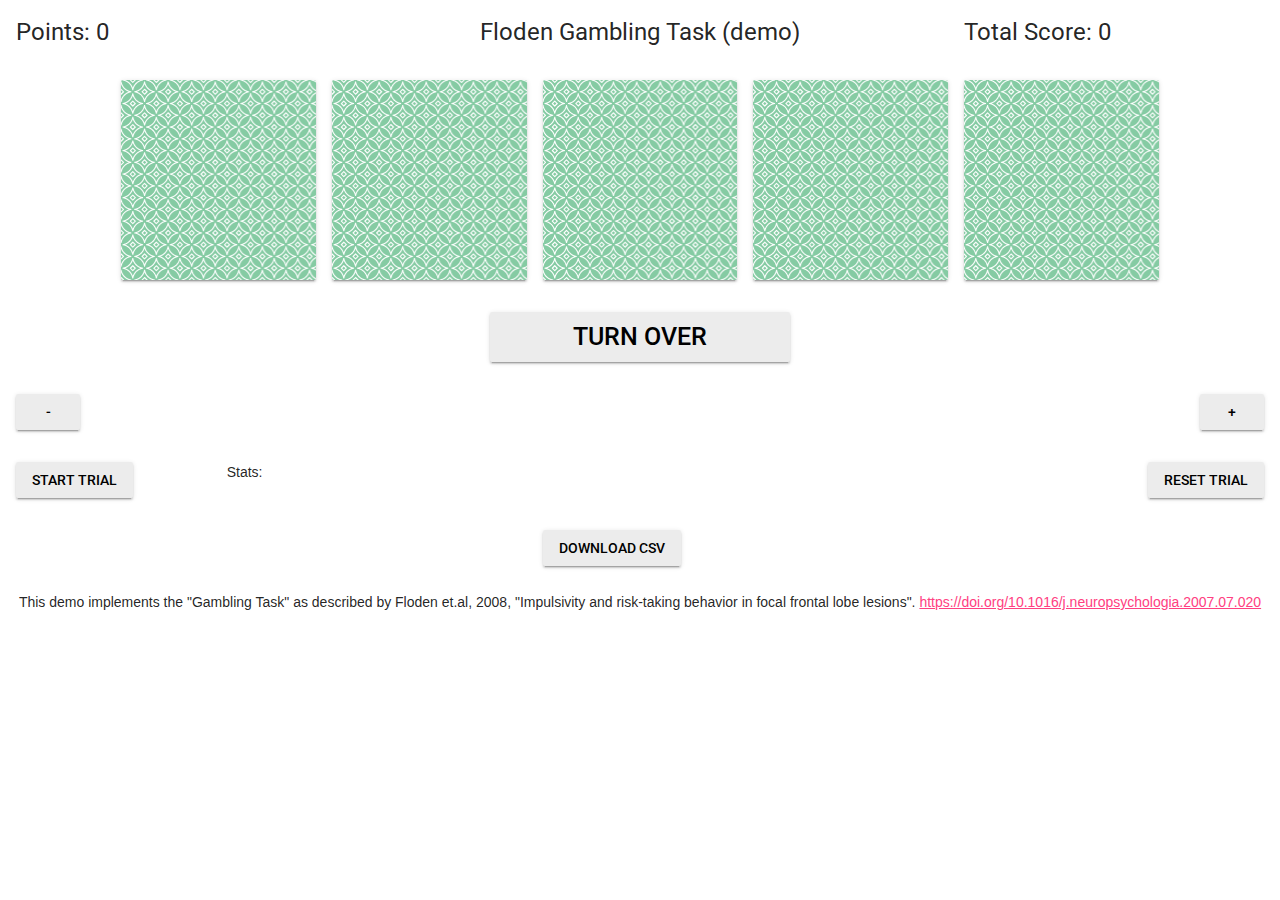
==== floden_gambling_task.html @ 44284b3e "Add basic html/js implementation of Floden et.al 2008 Gambling Task" ====
<html>
  <head>
    <title>Floden Gambling Task (demo)</title>
    <!-- Import Animation Library -->
    <link rel="stylesheet" href="lib/material.min.css">
    <script src="lib/material.min.js"></script>
    <script src="FlodenTask.js"></script>
    <link rel="stylesheet" href="https://fonts.googleapis.com/icon?family=Material+Icons">
    <link rel="stylesheet" href='http://fonts.googleapis.com/css?family=Roboto:400,400italic,500,500italic,700,700italic' type='text/css'>
    <script>
      /* Message */
      msg = `
      Copyright © 2023 Yao Yiheng. All Rights Reserved

      Prototype implementation of Floden Gambling Task (Floden et. al, 2008)
      in "Impulsivity and risk-taking behavior in focal frontal lobe lesions".
      
      [SPACE] => Begin Trial
      [R] => Reset Trial
      [A] => Switch next Trial Condition to ADD
      [S] => Switch next Trial Condition to SUBTRACT
      `;
      console.log(msg);

      // Global Variables
      let folden_task_metrics_history = {};
      let folden_task = FlodenTask(false);
      let folden_task_current_pts_element = null;
      let folden_task_total_score_element = null;
      let summary_stats_element = null;

      // Initialize metrics_history with metrics to be emitted.
      FLODEN_TASK_METRICS.forEach((metric_id) => folden_task_metrics_history[metric_id] = []);

      window.onload = () => {
        folden_task_current_pts_element = document.getElementById("floden-gui-pts");
        folden_task_total_score_element = document.getElementById("floden-gui-tot");
        summary_stats_element = document.getElementById("floden-gui-summary");
        folden_task.reset();
        document.body.onkeyup = function(e) {
          if(e.keyCode == 32) { // SPACE
            startTrial();
          }
          else if (e.keyCode == 82) { // R
            resetTrial();
          }
          else if (e.keyCode == 65) { // A
            toggleAddTrial();
          }
          else if (e.keyCode == 83) { // S
            toggleSubTrial();
          }
        };
        // Repeated polling events.
        setInterval(() => {
          // Poll task and update current score.
          if (folden_task.has_started === false) {
            num_cards_shown = 0;
          }
          else {
            num_cards_shown = folden_task.card_array.filter((card) => card.shown).length;
          }
          folden_task_current_pts_element.innerHTML = `Points: ${FLODEN_TASK_SCORE[num_cards_shown]}`;
        }, 200);
      };

      function startTrial() {
        folden_task.start();
      }

      function resetTrial() {
        folden_task.reset();
      }

      function toggleAddTrial() {
        folden_task.is_add_condition = true;
        folden_task.reset();
      }

      function toggleSubTrial() {
        folden_task.is_add_condition = false;
        folden_task.reset();
      }

      function submitTrial() {
        if (folden_task.has_started === false) {
          console.log("Error: current trial has not yet started.");
          return;
        }
        folden_task.end();
        folden_task.printMetrics();
        FLODEN_TASK_METRICS.forEach((metric_id) => 
            folden_task_metrics_history[metric_id]
                .push(folden_task.getMetricById(metric_id).value));
        cur_total_score = folden_task_metrics_history["score"].reduce((accum, val) => accum+val);
        folden_task_total_score_element.innerHTML = `Total Score: ${cur_total_score}`;
        summary_stats_element.innerHTML = `Stats:<br>${JSON.stringify(folden_task_metrics_history)}`;
      }

      function downloadResults() {
        // Format results into csv.
        csvContent = "data:text/csv;charset=utf-8," + FLODEN_TASK_METRICS.join(",") + "\n";
        for (let row=0;row<folden_task_metrics_history[FLODEN_TASK_METRICS[0]].length;row++) {
          csvContent += FLODEN_TASK_METRICS.map((metric_id) => folden_task_metrics_history[metric_id][row]).join(",") + "\n";
        }
        console.log("Attempting to download .csv file:");
        console.log(csvContent);
        // Prepare link and initiate download for file.
        encodedUri = encodeURI(csvContent);
        link = document.createElement("a");
        link.setAttribute("href", encodedUri);
        link.setAttribute("download", "folden_gambling_task_results.csv");
        document.body.appendChild(link);
        link.click();
      }
    </script>
    <style>
      .demo-card.mdl-card {
        width: 100%;
        height: 100%;
      }
      .center-items {
        justify-content: center;
      }
      #floden-gui-submit-btn {
        font-size: 25;
        width: 100%;
        height: 50;
      }
    </style>
  </head>
  <body>
    <div style="height:100%;width:100%">
      <div class="mdl-grid" style="max-height: 20%;">
        <div class="mdl-cell mdl-cell--3-col mdl-typography--headline" id="floden-gui-pts">Points: 0</div>
        <div class="mdl-cell mdl-cell--6-col mdl-typography--text-center mdl-typography--headline">
          Floden Gambling Task (demo)
        </div>
        <div class="mdl-cell mdl-cell--3-col mdl-typography--headline" id="floden-gui-tot">Total Score: 0</div>
      </div>
      <div class="mdl-grid center-items" style="max-height: 60%;">
        <div class="mdl-cell mdl-cell--2-col">
          <div class="demo-card mdl-card mdl-shadow--2dp" id="floden-card-0"></div>
        </div>
        <div class="mdl-cell mdl-cell--2-col">
          <div class="demo-card mdl-card mdl-shadow--2dp" id="floden-card-1"></div>
        </div>
        <div class="mdl-cell mdl-cell--2-col">
          <div class="demo-card mdl-card mdl-shadow--2dp" id="floden-card-2"></div>
        </div>
        <div class="mdl-cell mdl-cell--2-col">
          <div class="demo-card mdl-card mdl-shadow--2dp" id="floden-card-3"></div>
        </div>
        <div class="mdl-cell mdl-cell--2-col">
          <div class="demo-card mdl-card mdl-shadow--2dp" id="floden-card-4"></div>
        </div>
      </div>
      <div class="mdl-grid center-items" style="max-height: 20%;">
        <div class="mdl-cell mdl-cell--3-col mdl-typography--text-center">
          <button class="mdl-button mdl-js-button mdl-button--raised" id="floden-gui-submit-btn" onClick="submitTrial()">Turn Over</button>
        </div>
      </div>
      <div class="mdl-grid">
        <div class="mdl-cell mdl-cell--1-col">
          <button class="mdl-button mdl-js-button mdl-button--raised" onClick="toggleSubTrial()">-</button>
        </div>
        <div class="mdl-cell mdl-cell--1-col mdl-cell--10-offset mdl-typography--text-right">
          <button class="mdl-button mdl-js-button mdl-button--raised" onClick="toggleAddTrial()">+</button>
        </div>
      </div>
      <div class="mdl-grid center-items">
        <div class="mdl-cell mdl-cell--2-col">
          <button class="mdl-button mdl-js-button mdl-button--raised" id="floden-gui-start-btn" onClick="startTrial()">Start Trial</button>
        </div>
        <div class="mdl-cell mdl-cell--8-col" id="floden-gui-summary">
          Stats:
        </div>
        <div class="mdl-cell mdl-cell--2-col mdl-typography--text-right">
          <button class="mdl-button mdl-js-button mdl-button--raised" id="floden-gui-reset-btn" onClick="resetTrial()">Reset Trial</button>
        </div>
      </div>
      <div class="mdl-grid center-items">
        <div class="mdl-cell mdl-cell--2-col">
          <button class="mdl-button mdl-js-button mdl-button--raised" id="floden-gui-download-btn" onClick="downloadResults()">Download CSV</button>
        </div>
      </div>
      <div class="mdl-grid center-items">
        <p>This demo implements the "Gambling Task" as described by Floden et.al, 2008, "Impulsivity and risk-taking behavior in focal frontal lobe lesions". <a href="https://doi.org/10.1016/j.neuropsychologia.2007.07.020" target="_blank">https://doi.org/10.1016/j.neuropsychologia.2007.07.020</a></p>
      </div>
    </div>
  </body>
</html>
---- lib/material.min.css ----
/**
 * material-design-lite - Material Design Components in CSS, JS and HTML
 * @version v1.3.0
 * @license Apache-2.0
 * @copyright 2015 Google, Inc.
 * @link https://github.com/google/material-design-lite
 */
@charset "UTF-8";html{color:rgba(0,0,0,.87)}::-moz-selection{background:#b3d4fc;text-shadow:none}::selection{background:#b3d4fc;text-shadow:none}hr{display:block;height:1px;border:0;border-top:1px solid #ccc;margin:1em 0;padding:0}audio,canvas,iframe,img,svg,video{vertical-align:middle}fieldset{border:0;margin:0;padding:0}textarea{resize:vertical}.browserupgrade{margin:.2em 0;background:#ccc;color:#000;padding:.2em 0}.hidden{display:none!important}.visuallyhidden{border:0;clip:rect(0 0 0 0);height:1px;margin:-1px;overflow:hidden;padding:0;position:absolute;width:1px}.visuallyhidden.focusable:active,.visuallyhidden.focusable:focus{clip:auto;height:auto;margin:0;overflow:visible;position:static;width:auto}.invisible{visibility:hidden}.clearfix:before,.clearfix:after{content:" ";display:table}.clearfix:after{clear:both}@media print{*,*:before,*:after,*:first-letter{background:transparent!important;color:#000!important;box-shadow:none!important}a,a:visited{text-decoration:underline}a[href]:after{content:" (" attr(href)")"}abbr[title]:after{content:" (" attr(title)")"}a[href^="#"]:after,a[href^="javascript:"]:after{content:""}pre,blockquote{border:1px solid #999;page-break-inside:avoid}thead{display:table-header-group}tr,img{page-break-inside:avoid}img{max-width:100%!important}p,h2,h3{orphans:3;widows:3}h2,h3{page-break-after:avoid}}a,.mdl-accordion,.mdl-button,.mdl-card,.mdl-checkbox,.mdl-dropdown-menu,.mdl-icon-toggle,.mdl-item,.mdl-radio,.mdl-slider,.mdl-switch,.mdl-tabs__tab{-webkit-tap-highlight-color:transparent;-webkit-tap-highlight-color:rgba(255,255,255,0)}html{width:100%;height:100%;-ms-touch-action:manipulation;touch-action:manipulation}body{width:100%;min-height:100%;margin:0}main{display:block}*[hidden]{display:none!important}html,body{font-family:"Helvetica","Arial",sans-serif;font-size:14px;font-weight:400;line-height:20px}h1,h2,h3,h4,h5,h6,p{padding:0}h1 small,h2 small,h3 small,h4 small,h5 small,h6 small{font-family:"Roboto","Helvetica","Arial",sans-serif;font-weight:400;line-height:1.35;letter-spacing:-.02em;opacity:.54;font-size:.6em}h1{font-size:56px;line-height:1.35;letter-spacing:-.02em;margin:24px 0}h1,h2{font-family:"Roboto","Helvetica","Arial",sans-serif;font-weight:400}h2{font-size:45px;line-height:48px}h2,h3{margin:24px 0}h3{font-size:34px;line-height:40px}h3,h4{font-family:"Roboto","Helvetica","Arial",sans-serif;font-weight:400}h4{font-size:24px;line-height:32px;-moz-osx-font-smoothing:grayscale;margin:24px 0 16px}h5{font-size:20px;font-weight:500;line-height:1;letter-spacing:.02em}h5,h6{font-family:"Roboto","Helvetica","Arial",sans-serif;margin:24px 0 16px}h6{font-size:16px;letter-spacing:.04em}h6,p{font-weight:400;line-height:24px}p{font-size:14px;letter-spacing:0;margin:0 0 16px}a{color:#ff4081;font-weight:500}blockquote{font-family:"Roboto","Helvetica","Arial",sans-serif;position:relative;font-size:24px;font-weight:300;font-style:italic;line-height:1.35;letter-spacing:.08em}blockquote:before{position:absolute;left:-.5em;content:'“'}blockquote:after{content:'”';margin-left:-.05em}mark{background-color:#f4ff81}dt{font-weight:700}address{font-size:12px;line-height:1;font-style:normal}address,ul,ol{font-weight:400;letter-spacing:0}ul,ol{font-size:14px;line-height:24px}.mdl-typography--display-4,.mdl-typography--display-4-color-contrast{font-family:"Roboto","Helvetica","Arial",sans-serif;font-size:112px;font-weight:300;line-height:1;letter-spacing:-.04em}.mdl-typography--display-4-color-contrast{opacity:.54}.mdl-typography--display-3,.mdl-typography--display-3-color-contrast{font-family:"Roboto","Helvetica","Arial",sans-serif;font-size:56px;font-weight:400;line-height:1.35;letter-spacing:-.02em}.mdl-typography--display-3-color-contrast{opacity:.54}.mdl-typography--display-2,.mdl-typography--display-2-color-contrast{font-family:"Roboto","Helvetica","Arial",sans-serif;font-size:45px;font-weight:400;line-height:48px}.mdl-typography--display-2-color-contrast{opacity:.54}.mdl-typography--display-1,.mdl-typography--display-1-color-contrast{font-family:"Roboto","Helvetica","Arial",sans-serif;font-size:34px;font-weight:400;line-height:40px}.mdl-typography--display-1-color-contrast{opacity:.54}.mdl-typography--headline,.mdl-typography--headline-color-contrast{font-family:"Roboto","Helvetica","Arial",sans-serif;font-size:24px;font-weight:400;line-height:32px;-moz-osx-font-smoothing:grayscale}.mdl-typography--headline-color-contrast{opacity:.87}.mdl-typography--title,.mdl-typography--title-color-contrast{font-family:"Roboto","Helvetica","Arial",sans-serif;font-size:20px;font-weight:500;line-height:1;letter-spacing:.02em}.mdl-typography--title-color-contrast{opacity:.87}.mdl-typography--subhead,.mdl-typography--subhead-color-contrast{font-family:"Roboto","Helvetica","Arial",sans-serif;font-size:16px;font-weight:400;line-height:24px;letter-spacing:.04em}.mdl-typography--subhead-color-contrast{opacity:.87}.mdl-typography--body-2,.mdl-typography--body-2-color-contrast{font-size:14px;font-weight:700;line-height:24px;letter-spacing:0}.mdl-typography--body-2-color-contrast{opacity:.87}.mdl-typography--body-1,.mdl-typography--body-1-color-contrast{font-size:14px;font-weight:400;line-height:24px;letter-spacing:0}.mdl-typography--body-1-color-contrast{opacity:.87}.mdl-typography--body-2-force-preferred-font,.mdl-typography--body-2-force-preferred-font-color-contrast{font-family:"Roboto","Helvetica","Arial",sans-serif;font-size:14px;font-weight:500;line-height:24px;letter-spacing:0}.mdl-typography--body-2-force-preferred-font-color-contrast{opacity:.87}.mdl-typography--body-1-force-preferred-font,.mdl-typography--body-1-force-preferred-font-color-contrast{font-family:"Roboto","Helvetica","Arial",sans-serif;font-size:14px;font-weight:400;line-height:24px;letter-spacing:0}.mdl-typography--body-1-force-preferred-font-color-contrast{opacity:.87}.mdl-typography--caption,.mdl-typography--caption-force-preferred-font{font-size:12px;font-weight:400;line-height:1;letter-spacing:0}.mdl-typography--caption-force-preferred-font{font-family:"Roboto","Helvetica","Arial",sans-serif}.mdl-typography--caption-color-contrast,.mdl-typography--caption-force-preferred-font-color-contrast{font-size:12px;font-weight:400;line-height:1;letter-spacing:0;opacity:.54}.mdl-typography--caption-force-preferred-font-color-contrast,.mdl-typography--menu{font-family:"Roboto","Helvetica","Arial",sans-serif}.mdl-typography--menu{font-size:14px;font-weight:500;line-height:1;letter-spacing:0}.mdl-typography--menu-color-contrast{opacity:.87}.mdl-typography--menu-color-contrast,.mdl-typography--button,.mdl-typography--button-color-contrast{font-family:"Roboto","Helvetica","Arial",sans-serif;font-size:14px;font-weight:500;line-height:1;letter-spacing:0}.mdl-typography--button,.mdl-typography--button-color-contrast{text-transform:uppercase}.mdl-typography--button-color-contrast{opacity:.87}.mdl-typography--text-left{text-align:left}.mdl-typography--text-right{text-align:right}.mdl-typography--text-center{text-align:center}.mdl-typography--text-justify{text-align:justify}.mdl-typography--text-nowrap{white-space:nowrap}.mdl-typography--text-lowercase{text-transform:lowercase}.mdl-typography--text-uppercase{text-transform:uppercase}.mdl-typography--text-capitalize{text-transform:capitalize}.mdl-typography--font-thin{font-weight:200!important}.mdl-typography--font-light{font-weight:300!important}.mdl-typography--font-regular{font-weight:400!important}.mdl-typography--font-medium{font-weight:500!important}.mdl-typography--font-bold{font-weight:700!important}.mdl-typography--font-black{font-weight:900!important}.material-icons{font-family:'Material Icons';font-weight:400;font-style:normal;font-size:24px;line-height:1;letter-spacing:normal;text-transform:none;display:inline-block;word-wrap:normal;-moz-font-feature-settings:'liga';font-feature-settings:'liga';-webkit-font-feature-settings:'liga';-webkit-font-smoothing:antialiased}.mdl-color-text--red{color:#f44336 !important}.mdl-color--red{background-color:#f44336 !important}.mdl-color-text--red-50{color:#ffebee !important}.mdl-color--red-50{background-color:#ffebee !important}.mdl-color-text--red-100{color:#ffcdd2 !important}.mdl-color--red-100{background-color:#ffcdd2 !important}.mdl-color-text--red-200{color:#ef9a9a !important}.mdl-color--red-200{background-color:#ef9a9a !important}.mdl-color-text--red-300{color:#e57373 !important}.mdl-color--red-300{background-color:#e57373 !important}.mdl-color-text--red-400{color:#ef5350 !important}.mdl-color--red-400{background-color:#ef5350 !important}.mdl-color-text--red-500{color:#f44336 !important}.mdl-color--red-500{background-color:#f44336 !important}.mdl-color-text--red-600{color:#e53935 !important}.mdl-color--red-600{background-color:#e53935 !important}.mdl-color-text--red-700{color:#d32f2f !important}.mdl-color--red-700{background-color:#d32f2f !important}.mdl-color-text--red-800{color:#c62828 !important}.mdl-color--red-800{background-color:#c62828 !important}.mdl-color-text--red-900{color:#b71c1c !important}.mdl-color--red-900{background-color:#b71c1c !important}.mdl-color-text--red-A100{color:#ff8a80 !important}.mdl-color--red-A100{background-color:#ff8a80 !important}.mdl-color-text--red-A200{color:#ff5252 !important}.mdl-color--red-A200{background-color:#ff5252 !important}.mdl-color-text--red-A400{color:#ff1744 !important}.mdl-color--red-A400{background-color:#ff1744 !important}.mdl-color-text--red-A700{color:#d50000 !important}.mdl-color--red-A700{background-color:#d50000 !important}.mdl-color-text--pink{color:#e91e63 !important}.mdl-color--pink{background-color:#e91e63 !important}.mdl-color-text--pink-50{color:#fce4ec !important}.mdl-color--pink-50{background-color:#fce4ec !important}.mdl-color-text--pink-100{color:#f8bbd0 !important}.mdl-color--pink-100{background-color:#f8bbd0 !important}.mdl-color-text--pink-200{color:#f48fb1 !important}.mdl-color--pink-200{background-color:#f48fb1 !important}.mdl-color-text--pink-300{color:#f06292 !important}.mdl-color--pink-300{background-color:#f06292 !important}.mdl-color-text--pink-400{color:#ec407a !important}.mdl-color--pink-400{background-color:#ec407a !important}.mdl-color-text--pink-500{color:#e91e63 !important}.mdl-color--pink-500{background-color:#e91e63 !important}.mdl-color-text--pink-600{color:#d81b60 !important}.mdl-color--pink-600{background-color:#d81b60 !important}.mdl-color-text--pink-700{color:#c2185b !important}.mdl-color--pink-700{background-color:#c2185b !important}.mdl-color-text--pink-800{color:#ad1457 !important}.mdl-color--pink-800{background-color:#ad1457 !important}.mdl-color-text--pink-900{color:#880e4f !important}.mdl-color--pink-900{background-color:#880e4f !important}.mdl-color-text--pink-A100{color:#ff80ab !important}.mdl-color--pink-A100{background-color:#ff80ab !important}.mdl-color-text--pink-A200{color:#ff4081 !important}.mdl-color--pink-A200{background-color:#ff4081 !important}.mdl-color-text--pink-A400{color:#f50057 !important}.mdl-color--pink-A400{background-color:#f50057 !important}.mdl-color-text--pink-A700{color:#c51162 !important}.mdl-color--pink-A700{background-color:#c51162 !important}.mdl-color-text--purple{color:#9c27b0 !important}.mdl-color--purple{background-color:#9c27b0 !important}.mdl-color-text--purple-50{color:#f3e5f5 !important}.mdl-color--purple-50{background-color:#f3e5f5 !important}.mdl-color-text--purple-100{color:#e1bee7 !important}.mdl-color--purple-100{background-color:#e1bee7 !important}.mdl-color-text--purple-200{color:#ce93d8 !important}.mdl-color--purple-200{background-color:#ce93d8 !important}.mdl-color-text--purple-300{color:#ba68c8 !important}.mdl-color--purple-300{background-color:#ba68c8 !important}.mdl-color-text--purple-400{color:#ab47bc !important}.mdl-color--purple-400{background-color:#ab47bc !important}.mdl-color-text--purple-500{color:#9c27b0 !important}.mdl-color--purple-500{background-color:#9c27b0 !important}.mdl-color-text--purple-600{color:#8e24aa !important}.mdl-color--purple-600{background-color:#8e24aa !important}.mdl-color-text--purple-700{color:#7b1fa2 !important}.mdl-color--purple-700{background-color:#7b1fa2 !important}.mdl-color-text--purple-800{color:#6a1b9a !important}.mdl-color--purple-800{background-color:#6a1b9a !important}.mdl-color-text--purple-900{color:#4a148c !important}.mdl-color--purple-900{background-color:#4a148c !important}.mdl-color-text--purple-A100{color:#ea80fc !important}.mdl-color--purple-A100{background-color:#ea80fc !important}.mdl-color-text--purple-A200{color:#e040fb !important}.mdl-color--purple-A200{background-color:#e040fb !important}.mdl-color-text--purple-A400{color:#d500f9 !important}.mdl-color--purple-A400{background-color:#d500f9 !important}.mdl-color-text--purple-A700{color:#a0f !important}.mdl-color--purple-A700{background-color:#a0f !important}.mdl-color-text--deep-purple{color:#673ab7 !important}.mdl-color--deep-purple{background-color:#673ab7 !important}.mdl-color-text--deep-purple-50{color:#ede7f6 !important}.mdl-color--deep-purple-50{background-color:#ede7f6 !important}.mdl-color-text--deep-purple-100{color:#d1c4e9 !important}.mdl-color--deep-purple-100{background-color:#d1c4e9 !important}.mdl-color-text--deep-purple-200{color:#b39ddb !important}.mdl-color--deep-purple-200{background-color:#b39ddb !important}.mdl-color-text--deep-purple-300{color:#9575cd !important}.mdl-color--deep-purple-300{background-color:#9575cd !important}.mdl-color-text--deep-purple-400{color:#7e57c2 !important}.mdl-color--deep-purple-400{background-color:#7e57c2 !important}.mdl-color-text--deep-purple-500{color:#673ab7 !important}.mdl-color--deep-purple-500{background-color:#673ab7 !important}.mdl-color-text--deep-purple-600{color:#5e35b1 !important}.mdl-color--deep-purple-600{background-color:#5e35b1 !important}.mdl-color-text--deep-purple-700{color:#512da8 !important}.mdl-color--deep-purple-700{background-color:#512da8 !important}.mdl-color-text--deep-purple-800{color:#4527a0 !important}.mdl-color--deep-purple-800{background-color:#4527a0 !important}.mdl-color-text--deep-purple-900{color:#311b92 !important}.mdl-color--deep-purple-900{background-color:#311b92 !important}.mdl-color-text--deep-purple-A100{color:#b388ff !important}.mdl-color--deep-purple-A100{background-color:#b388ff !important}.mdl-color-text--deep-purple-A200{color:#7c4dff !important}.mdl-color--deep-purple-A200{background-color:#7c4dff !important}.mdl-color-text--deep-purple-A400{color:#651fff !important}.mdl-color--deep-purple-A400{background-color:#651fff !important}.mdl-color-text--deep-purple-A700{color:#6200ea !important}.mdl-color--deep-purple-A700{background-color:#6200ea !important}.mdl-color-text--indigo{color:#3f51b5 !important}.mdl-color--indigo{background-color:#3f51b5 !important}.mdl-color-text--indigo-50{color:#e8eaf6 !important}.mdl-color--indigo-50{background-color:#e8eaf6 !important}.mdl-color-text--indigo-100{color:#c5cae9 !important}.mdl-color--indigo-100{background-color:#c5cae9 !important}.mdl-color-text--indigo-200{color:#9fa8da !important}.mdl-color--indigo-200{background-color:#9fa8da !important}.mdl-color-text--indigo-300{color:#7986cb !important}.mdl-color--indigo-300{background-color:#7986cb !important}.mdl-color-text--indigo-400{color:#5c6bc0 !important}.mdl-color--indigo-400{background-color:#5c6bc0 !important}.mdl-color-text--indigo-500{color:#3f51b5 !important}.mdl-color--indigo-500{background-color:#3f51b5 !important}.mdl-color-text--indigo-600{color:#3949ab !important}.mdl-color--indigo-600{background-color:#3949ab !important}.mdl-color-text--indigo-700{color:#303f9f !important}.mdl-color--indigo-700{background-color:#303f9f !important}.mdl-color-text--indigo-800{color:#283593 !important}.mdl-color--indigo-800{background-color:#283593 !important}.mdl-color-text--indigo-900{color:#1a237e !important}.mdl-color--indigo-900{background-color:#1a237e !important}.mdl-color-text--indigo-A100{color:#8c9eff !important}.mdl-color--indigo-A100{background-color:#8c9eff !important}.mdl-color-text--indigo-A200{color:#536dfe !important}.mdl-color--indigo-A200{background-color:#536dfe !important}.mdl-color-text--indigo-A400{color:#3d5afe !important}.mdl-color--indigo-A400{background-color:#3d5afe !important}.mdl-color-text--indigo-A700{color:#304ffe !important}.mdl-color--indigo-A700{background-color:#304ffe !important}.mdl-color-text--blue{color:#2196f3 !important}.mdl-color--blue{background-color:#2196f3 !important}.mdl-color-text--blue-50{color:#e3f2fd !important}.mdl-color--blue-50{background-color:#e3f2fd !important}.mdl-color-text--blue-100{color:#bbdefb !important}.mdl-color--blue-100{background-color:#bbdefb !important}.mdl-color-text--blue-200{color:#90caf9 !important}.mdl-color--blue-200{background-color:#90caf9 !important}.mdl-color-text--blue-300{color:#64b5f6 !important}.mdl-color--blue-300{background-color:#64b5f6 !important}.mdl-color-text--blue-400{color:#42a5f5 !important}.mdl-color--blue-400{background-color:#42a5f5 !important}.mdl-color-text--blue-500{color:#2196f3 !important}.mdl-color--blue-500{background-color:#2196f3 !important}.mdl-color-text--blue-600{color:#1e88e5 !important}.mdl-color--blue-600{background-color:#1e88e5 !important}.mdl-color-text--blue-700{color:#1976d2 !important}.mdl-color--blue-700{background-color:#1976d2 !important}.mdl-color-text--blue-800{color:#1565c0 !important}.mdl-color--blue-800{background-color:#1565c0 !important}.mdl-color-text--blue-900{color:#0d47a1 !important}.mdl-color--blue-900{background-color:#0d47a1 !important}.mdl-color-text--blue-A100{color:#82b1ff !important}.mdl-color--blue-A100{background-color:#82b1ff !important}.mdl-color-text--blue-A200{color:#448aff !important}.mdl-color--blue-A200{background-color:#448aff !important}.mdl-color-text--blue-A400{color:#2979ff !important}.mdl-color--blue-A400{background-color:#2979ff !important}.mdl-color-text--blue-A700{color:#2962ff !important}.mdl-color--blue-A700{background-color:#2962ff !important}.mdl-color-text--light-blue{color:#03a9f4 !important}.mdl-color--light-blue{background-color:#03a9f4 !important}.mdl-color-text--light-blue-50{color:#e1f5fe !important}.mdl-color--light-blue-50{background-color:#e1f5fe !important}.mdl-color-text--light-blue-100{color:#b3e5fc !important}.mdl-color--light-blue-100{background-color:#b3e5fc !important}.mdl-color-text--light-blue-200{color:#81d4fa !important}.mdl-color--light-blue-200{background-color:#81d4fa !important}.mdl-color-text--light-blue-300{color:#4fc3f7 !important}.mdl-color--light-blue-300{background-color:#4fc3f7 !important}.mdl-color-text--light-blue-400{color:#29b6f6 !important}.mdl-color--light-blue-400{background-color:#29b6f6 !important}.mdl-color-text--light-blue-500{color:#03a9f4 !important}.mdl-color--light-blue-500{background-color:#03a9f4 !important}.mdl-color-text--light-blue-600{color:#039be5 !important}.mdl-color--light-blue-600{background-color:#039be5 !important}.mdl-color-text--light-blue-700{color:#0288d1 !important}.mdl-color--light-blue-700{background-color:#0288d1 !important}.mdl-color-text--light-blue-800{color:#0277bd !important}.mdl-color--light-blue-800{background-color:#0277bd !important}.mdl-color-text--light-blue-900{color:#01579b !important}.mdl-color--light-blue-900{background-color:#01579b !important}.mdl-color-text--light-blue-A100{color:#80d8ff !important}.mdl-color--light-blue-A100{background-color:#80d8ff !important}.mdl-color-text--light-blue-A200{color:#40c4ff !important}.mdl-color--light-blue-A200{background-color:#40c4ff !important}.mdl-color-text--light-blue-A400{color:#00b0ff !important}.mdl-color--light-blue-A400{background-color:#00b0ff !important}.mdl-color-text--light-blue-A700{color:#0091ea !important}.mdl-color--light-blue-A700{background-color:#0091ea !important}.mdl-color-text--cyan{color:#00bcd4 !important}.mdl-color--cyan{background-color:#00bcd4 !important}.mdl-color-text--cyan-50{color:#e0f7fa !important}.mdl-color--cyan-50{background-color:#e0f7fa !important}.mdl-color-text--cyan-100{color:#b2ebf2 !important}.mdl-color--cyan-100{background-color:#b2ebf2 !important}.mdl-color-text--cyan-200{color:#80deea !important}.mdl-color--cyan-200{background-color:#80deea !important}.mdl-color-text--cyan-300{color:#4dd0e1 !important}.mdl-color--cyan-300{background-color:#4dd0e1 !important}.mdl-color-text--cyan-400{color:#26c6da !important}.mdl-color--cyan-400{background-color:#26c6da !important}.mdl-color-text--cyan-500{color:#00bcd4 !important}.mdl-color--cyan-500{background-color:#00bcd4 !important}.mdl-color-text--cyan-600{color:#00acc1 !important}.mdl-color--cyan-600{background-color:#00acc1 !important}.mdl-color-text--cyan-700{color:#0097a7 !important}.mdl-color--cyan-700{background-color:#0097a7 !important}.mdl-color-text--cyan-800{color:#00838f !important}.mdl-color--cyan-800{background-color:#00838f !important}.mdl-color-text--cyan-900{color:#006064 !important}.mdl-color--cyan-900{background-color:#006064 !important}.mdl-color-text--cyan-A100{color:#84ffff !important}.mdl-color--cyan-A100{background-color:#84ffff !important}.mdl-color-text--cyan-A200{color:#18ffff !important}.mdl-color--cyan-A200{background-color:#18ffff !important}.mdl-color-text--cyan-A400{color:#00e5ff !important}.mdl-color--cyan-A400{background-color:#00e5ff !important}.mdl-color-text--cyan-A700{color:#00b8d4 !important}.mdl-color--cyan-A700{background-color:#00b8d4 !important}.mdl-color-text--teal{color:#009688 !important}.mdl-color--teal{background-color:#009688 !important}.mdl-color-text--teal-50{color:#e0f2f1 !important}.mdl-color--teal-50{background-color:#e0f2f1 !important}.mdl-color-text--teal-100{color:#b2dfdb !important}.mdl-color--teal-100{background-color:#b2dfdb !important}.mdl-color-text--teal-200{color:#80cbc4 !important}.mdl-color--teal-200{background-color:#80cbc4 !important}.mdl-color-text--teal-300{color:#4db6ac !important}.mdl-color--teal-300{background-color:#4db6ac !important}.mdl-color-text--teal-400{color:#26a69a !important}.mdl-color--teal-400{background-color:#26a69a !important}.mdl-color-text--teal-500{color:#009688 !important}.mdl-color--teal-500{background-color:#009688 !important}.mdl-color-text--teal-600{color:#00897b !important}.mdl-color--teal-600{background-color:#00897b !important}.mdl-color-text--teal-700{color:#00796b !important}.mdl-color--teal-700{background-color:#00796b !important}.mdl-color-text--teal-800{color:#00695c !important}.mdl-color--teal-800{background-color:#00695c !important}.mdl-color-text--teal-900{color:#004d40 !important}.mdl-color--teal-900{background-color:#004d40 !important}.mdl-color-text--teal-A100{color:#a7ffeb !important}.mdl-color--teal-A100{background-color:#a7ffeb !important}.mdl-color-text--teal-A200{color:#64ffda !important}.mdl-color--teal-A200{background-color:#64ffda !important}.mdl-color-text--teal-A400{color:#1de9b6 !important}.mdl-color--teal-A400{background-color:#1de9b6 !important}.mdl-color-text--teal-A700{color:#00bfa5 !important}.mdl-color--teal-A700{background-color:#00bfa5 !important}.mdl-color-text--green{color:#4caf50 !important}.mdl-color--green{background-color:#4caf50 !important}.mdl-color-text--green-50{color:#e8f5e9 !important}.mdl-color--green-50{background-color:#e8f5e9 !important}.mdl-color-text--green-100{color:#c8e6c9 !important}.mdl-color--green-100{background-color:#c8e6c9 !important}.mdl-color-text--green-200{color:#a5d6a7 !important}.mdl-color--green-200{background-color:#a5d6a7 !important}.mdl-color-text--green-300{color:#81c784 !important}.mdl-color--green-300{background-color:#81c784 !important}.mdl-color-text--green-400{color:#66bb6a !important}.mdl-color--green-400{background-color:#66bb6a !important}.mdl-color-text--green-500{color:#4caf50 !important}.mdl-color--green-500{background-color:#4caf50 !important}.mdl-color-text--green-600{color:#43a047 !important}.mdl-color--green-600{background-color:#43a047 !important}.mdl-color-text--green-700{color:#388e3c !important}.mdl-color--green-700{background-color:#388e3c !important}.mdl-color-text--green-800{color:#2e7d32 !important}.mdl-color--green-800{background-color:#2e7d32 !important}.mdl-color-text--green-900{color:#1b5e20 !important}.mdl-color--green-900{background-color:#1b5e20 !important}.mdl-color-text--green-A100{color:#b9f6ca !important}.mdl-color--green-A100{background-color:#b9f6ca !important}.mdl-color-text--green-A200{color:#69f0ae !important}.mdl-color--green-A200{background-color:#69f0ae !important}.mdl-color-text--green-A400{color:#00e676 !important}.mdl-color--green-A400{background-color:#00e676 !important}.mdl-color-text--green-A700{color:#00c853 !important}.mdl-color--green-A700{background-color:#00c853 !important}.mdl-color-text--light-green{color:#8bc34a !important}.mdl-color--light-green{background-color:#8bc34a !important}.mdl-color-text--light-green-50{color:#f1f8e9 !important}.mdl-color--light-green-50{background-color:#f1f8e9 !important}.mdl-color-text--light-green-100{color:#dcedc8 !important}.mdl-color--light-green-100{background-color:#dcedc8 !important}.mdl-color-text--light-green-200{color:#c5e1a5 !important}.mdl-color--light-green-200{background-color:#c5e1a5 !important}.mdl-color-text--light-green-300{color:#aed581 !important}.mdl-color--light-green-300{background-color:#aed581 !important}.mdl-color-text--light-green-400{color:#9ccc65 !important}.mdl-color--light-green-400{background-color:#9ccc65 !important}.mdl-color-text--light-green-500{color:#8bc34a !important}.mdl-color--light-green-500{background-color:#8bc34a !important}.mdl-color-text--light-green-600{color:#7cb342 !important}.mdl-color--light-green-600{background-color:#7cb342 !important}.mdl-color-text--light-green-700{color:#689f38 !important}.mdl-color--light-green-700{background-color:#689f38 !important}.mdl-color-text--light-green-800{color:#558b2f !important}.mdl-color--light-green-800{background-color:#558b2f !important}.mdl-color-text--light-green-900{color:#33691e !important}.mdl-color--light-green-900{background-color:#33691e !important}.mdl-color-text--light-green-A100{color:#ccff90 !important}.mdl-color--light-green-A100{background-color:#ccff90 !important}.mdl-color-text--light-green-A200{color:#b2ff59 !important}.mdl-color--light-green-A200{background-color:#b2ff59 !important}.mdl-color-text--light-green-A400{color:#76ff03 !important}.mdl-color--light-green-A400{background-color:#76ff03 !important}.mdl-color-text--light-green-A700{color:#64dd17 !important}.mdl-color--light-green-A700{background-color:#64dd17 !important}.mdl-color-text--lime{color:#cddc39 !important}.mdl-color--lime{background-color:#cddc39 !important}.mdl-color-text--lime-50{color:#f9fbe7 !important}.mdl-color--lime-50{background-color:#f9fbe7 !important}.mdl-color-text--lime-100{color:#f0f4c3 !important}.mdl-color--lime-100{background-color:#f0f4c3 !important}.mdl-color-text--lime-200{color:#e6ee9c !important}.mdl-color--lime-200{background-color:#e6ee9c !important}.mdl-color-text--lime-300{color:#dce775 !important}.mdl-color--lime-300{background-color:#dce775 !important}.mdl-color-text--lime-400{color:#d4e157 !important}.mdl-color--lime-400{background-color:#d4e157 !important}.mdl-color-text--lime-500{color:#cddc39 !important}.mdl-color--lime-500{background-color:#cddc39 !important}.mdl-color-text--lime-600{color:#c0ca33 !important}.mdl-color--lime-600{background-color:#c0ca33 !important}.mdl-color-text--lime-700{color:#afb42b !important}.mdl-color--lime-700{background-color:#afb42b !important}.mdl-color-text--lime-800{color:#9e9d24 !important}.mdl-color--lime-800{background-color:#9e9d24 !important}.mdl-color-text--lime-900{color:#827717 !important}.mdl-color--lime-900{background-color:#827717 !important}.mdl-color-text--lime-A100{color:#f4ff81 !important}.mdl-color--lime-A100{background-color:#f4ff81 !important}.mdl-color-text--lime-A200{color:#eeff41 !important}.mdl-color--lime-A200{background-color:#eeff41 !important}.mdl-color-text--lime-A400{color:#c6ff00 !important}.mdl-color--lime-A400{background-color:#c6ff00 !important}.mdl-color-text--lime-A700{color:#aeea00 !important}.mdl-color--lime-A700{background-color:#aeea00 !important}.mdl-color-text--yellow{color:#ffeb3b !important}.mdl-color--yellow{background-color:#ffeb3b !important}.mdl-color-text--yellow-50{color:#fffde7 !important}.mdl-color--yellow-50{background-color:#fffde7 !important}.mdl-color-text--yellow-100{color:#fff9c4 !important}.mdl-color--yellow-100{background-color:#fff9c4 !important}.mdl-color-text--yellow-200{color:#fff59d !important}.mdl-color--yellow-200{background-color:#fff59d !important}.mdl-color-text--yellow-300{color:#fff176 !important}.mdl-color--yellow-300{background-color:#fff176 !important}.mdl-color-text--yellow-400{color:#ffee58 !important}.mdl-color--yellow-400{background-color:#ffee58 !important}.mdl-color-text--yellow-500{color:#ffeb3b !important}.mdl-color--yellow-500{background-color:#ffeb3b !important}.mdl-color-text--yellow-600{color:#fdd835 !important}.mdl-color--yellow-600{background-color:#fdd835 !important}.mdl-color-text--yellow-700{color:#fbc02d !important}.mdl-color--yellow-700{background-color:#fbc02d !important}.mdl-color-text--yellow-800{color:#f9a825 !important}.mdl-color--yellow-800{background-color:#f9a825 !important}.mdl-color-text--yellow-900{color:#f57f17 !important}.mdl-color--yellow-900{background-color:#f57f17 !important}.mdl-color-text--yellow-A100{color:#ffff8d !important}.mdl-color--yellow-A100{background-color:#ffff8d !important}.mdl-color-text--yellow-A200{color:#ff0 !important}.mdl-color--yellow-A200{background-color:#ff0 !important}.mdl-color-text--yellow-A400{color:#ffea00 !important}.mdl-color--yellow-A400{background-color:#ffea00 !important}.mdl-color-text--yellow-A700{color:#ffd600 !important}.mdl-color--yellow-A700{background-color:#ffd600 !important}.mdl-color-text--amber{color:#ffc107 !important}.mdl-color--amber{background-color:#ffc107 !important}.mdl-color-text--amber-50{color:#fff8e1 !important}.mdl-color--amber-50{background-color:#fff8e1 !important}.mdl-color-text--amber-100{color:#ffecb3 !important}.mdl-color--amber-100{background-color:#ffecb3 !important}.mdl-color-text--amber-200{color:#ffe082 !important}.mdl-color--amber-200{background-color:#ffe082 !important}.mdl-color-text--amber-300{color:#ffd54f !important}.mdl-color--amber-300{background-color:#ffd54f !important}.mdl-color-text--amber-400{color:#ffca28 !important}.mdl-color--amber-400{background-color:#ffca28 !important}.mdl-color-text--amber-500{color:#ffc107 !important}.mdl-color--amber-500{background-color:#ffc107 !important}.mdl-color-text--amber-600{color:#ffb300 !important}.mdl-color--amber-600{background-color:#ffb300 !important}.mdl-color-text--amber-700{color:#ffa000 !important}.mdl-color--amber-700{background-color:#ffa000 !important}.mdl-color-text--amber-800{color:#ff8f00 !important}.mdl-color--amber-800{background-color:#ff8f00 !important}.mdl-color-text--amber-900{color:#ff6f00 !important}.mdl-color--amber-900{background-color:#ff6f00 !important}.mdl-color-text--amber-A100{color:#ffe57f !important}.mdl-color--amber-A100{background-color:#ffe57f !important}.mdl-color-text--amber-A200{color:#ffd740 !important}.mdl-color--amber-A200{background-color:#ffd740 !important}.mdl-color-text--amber-A400{color:#ffc400 !important}.mdl-color--amber-A400{background-color:#ffc400 !important}.mdl-color-text--amber-A700{color:#ffab00 !important}.mdl-color--amber-A700{background-color:#ffab00 !important}.mdl-color-text--orange{color:#ff9800 !important}.mdl-color--orange{background-color:#ff9800 !important}.mdl-color-text--orange-50{color:#fff3e0 !important}.mdl-color--orange-50{background-color:#fff3e0 !important}.mdl-color-text--orange-100{color:#ffe0b2 !important}.mdl-color--orange-100{background-color:#ffe0b2 !important}.mdl-color-text--orange-200{color:#ffcc80 !important}.mdl-color--orange-200{background-color:#ffcc80 !important}.mdl-color-text--orange-300{color:#ffb74d !important}.mdl-color--orange-300{background-color:#ffb74d !important}.mdl-color-text--orange-400{color:#ffa726 !important}.mdl-color--orange-400{background-color:#ffa726 !important}.mdl-color-text--orange-500{color:#ff9800 !important}.mdl-color--orange-500{background-color:#ff9800 !important}.mdl-color-text--orange-600{color:#fb8c00 !important}.mdl-color--orange-600{background-color:#fb8c00 !important}.mdl-color-text--orange-700{color:#f57c00 !important}.mdl-color--orange-700{background-color:#f57c00 !important}.mdl-color-text--orange-800{color:#ef6c00 !important}.mdl-color--orange-800{background-color:#ef6c00 !important}.mdl-color-text--orange-900{color:#e65100 !important}.mdl-color--orange-900{background-color:#e65100 !important}.mdl-color-text--orange-A100{color:#ffd180 !important}.mdl-color--orange-A100{background-color:#ffd180 !important}.mdl-color-text--orange-A200{color:#ffab40 !important}.mdl-color--orange-A200{background-color:#ffab40 !important}.mdl-color-text--orange-A400{color:#ff9100 !important}.mdl-color--orange-A400{background-color:#ff9100 !important}.mdl-color-text--orange-A700{color:#ff6d00 !important}.mdl-color--orange-A700{background-color:#ff6d00 !important}.mdl-color-text--deep-orange{color:#ff5722 !important}.mdl-color--deep-orange{background-color:#ff5722 !important}.mdl-color-text--deep-orange-50{color:#fbe9e7 !important}.mdl-color--deep-orange-50{background-color:#fbe9e7 !important}.mdl-color-text--deep-orange-100{color:#ffccbc !important}.mdl-color--deep-orange-100{background-color:#ffccbc !important}.mdl-color-text--deep-orange-200{color:#ffab91 !important}.mdl-color--deep-orange-200{background-color:#ffab91 !important}.mdl-color-text--deep-orange-300{color:#ff8a65 !important}.mdl-color--deep-orange-300{background-color:#ff8a65 !important}.mdl-color-text--deep-orange-400{color:#ff7043 !important}.mdl-color--deep-orange-400{background-color:#ff7043 !important}.mdl-color-text--deep-orange-500{color:#ff5722 !important}.mdl-color--deep-orange-500{background-color:#ff5722 !important}.mdl-color-text--deep-orange-600{color:#f4511e !important}.mdl-color--deep-orange-600{background-color:#f4511e !important}.mdl-color-text--deep-orange-700{color:#e64a19 !important}.mdl-color--deep-orange-700{background-color:#e64a19 !important}.mdl-color-text--deep-orange-800{color:#d84315 !important}.mdl-color--deep-orange-800{background-color:#d84315 !important}.mdl-color-text--deep-orange-900{color:#bf360c !important}.mdl-color--deep-orange-900{background-color:#bf360c !important}.mdl-color-text--deep-orange-A100{color:#ff9e80 !important}.mdl-color--deep-orange-A100{background-color:#ff9e80 !important}.mdl-color-text--deep-orange-A200{color:#ff6e40 !important}.mdl-color--deep-orange-A200{background-color:#ff6e40 !important}.mdl-color-text--deep-orange-A400{color:#ff3d00 !important}.mdl-color--deep-orange-A400{background-color:#ff3d00 !important}.mdl-color-text--deep-orange-A700{color:#dd2c00 !important}.mdl-color--deep-orange-A700{background-color:#dd2c00 !important}.mdl-color-text--brown{color:#795548 !important}.mdl-color--brown{background-color:#795548 !important}.mdl-color-text--brown-50{color:#efebe9 !important}.mdl-color--brown-50{background-color:#efebe9 !important}.mdl-color-text--brown-100{color:#d7ccc8 !important}.mdl-color--brown-100{background-color:#d7ccc8 !important}.mdl-color-text--brown-200{color:#bcaaa4 !important}.mdl-color--brown-200{background-color:#bcaaa4 !important}.mdl-color-text--brown-300{color:#a1887f !important}.mdl-color--brown-300{background-color:#a1887f !important}.mdl-color-text--brown-400{color:#8d6e63 !important}.mdl-color--brown-400{background-color:#8d6e63 !important}.mdl-color-text--brown-500{color:#795548 !important}.mdl-color--brown-500{background-color:#795548 !important}.mdl-color-text--brown-600{color:#6d4c41 !important}.mdl-color--brown-600{background-color:#6d4c41 !important}.mdl-color-text--brown-700{color:#5d4037 !important}.mdl-color--brown-700{background-color:#5d4037 !important}.mdl-color-text--brown-800{color:#4e342e !important}.mdl-color--brown-800{background-color:#4e342e !important}.mdl-color-text--brown-900{color:#3e2723 !important}.mdl-color--brown-900{background-color:#3e2723 !important}.mdl-color-text--grey{color:#9e9e9e !important}.mdl-color--grey{background-color:#9e9e9e !important}.mdl-color-text--grey-50{color:#fafafa !important}.mdl-color--grey-50{background-color:#fafafa !important}.mdl-color-text--grey-100{color:#f5f5f5 !important}.mdl-color--grey-100{background-color:#f5f5f5 !important}.mdl-color-text--grey-200{color:#eee !important}.mdl-color--grey-200{background-color:#eee !important}.mdl-color-text--grey-300{color:#e0e0e0 !important}.mdl-color--grey-300{background-color:#e0e0e0 !important}.mdl-color-text--grey-400{color:#bdbdbd !important}.mdl-color--grey-400{background-color:#bdbdbd !important}.mdl-color-text--grey-500{color:#9e9e9e !important}.mdl-color--grey-500{background-color:#9e9e9e !important}.mdl-color-text--grey-600{color:#757575 !important}.mdl-color--grey-600{background-color:#757575 !important}.mdl-color-text--grey-700{color:#616161 !important}.mdl-color--grey-700{background-color:#616161 !important}.mdl-color-text--grey-800{color:#424242 !important}.mdl-color--grey-800{background-color:#424242 !important}.mdl-color-text--grey-900{color:#212121 !important}.mdl-color--grey-900{background-color:#212121 !important}.mdl-color-text--blue-grey{color:#607d8b !important}.mdl-color--blue-grey{background-color:#607d8b !important}.mdl-color-text--blue-grey-50{color:#eceff1 !important}.mdl-color--blue-grey-50{background-color:#eceff1 !important}.mdl-color-text--blue-grey-100{color:#cfd8dc !important}.mdl-color--blue-grey-100{background-color:#cfd8dc !important}.mdl-color-text--blue-grey-200{color:#b0bec5 !important}.mdl-color--blue-grey-200{background-color:#b0bec5 !important}.mdl-color-text--blue-grey-300{color:#90a4ae !important}.mdl-color--blue-grey-300{background-color:#90a4ae !important}.mdl-color-text--blue-grey-400{color:#78909c !important}.mdl-color--blue-grey-400{background-color:#78909c !important}.mdl-color-text--blue-grey-500{color:#607d8b !important}.mdl-color--blue-grey-500{background-color:#607d8b !important}.mdl-color-text--blue-grey-600{color:#546e7a !important}.mdl-color--blue-grey-600{background-color:#546e7a !important}.mdl-color-text--blue-grey-700{color:#455a64 !important}.mdl-color--blue-grey-700{background-color:#455a64 !important}.mdl-color-text--blue-grey-800{color:#37474f !important}.mdl-color--blue-grey-800{background-color:#37474f !important}.mdl-color-text--blue-grey-900{color:#263238 !important}.mdl-color--blue-grey-900{background-color:#263238 !important}.mdl-color--black{background-color:#000 !important}.mdl-color-text--black{color:#000 !important}.mdl-color--white{background-color:#fff !important}.mdl-color-text--white{color:#fff !important}.mdl-color--primary{background-color:#3f51b5 !important}.mdl-color--primary-contrast{background-color:#fff !important}.mdl-color--primary-dark{background-color:#303f9f !important}.mdl-color--accent{background-color:#ff4081 !important}.mdl-color--accent-contrast{background-color:#fff !important}.mdl-color-text--primary{color:#3f51b5 !important}.mdl-color-text--primary-contrast{color:#fff !important}.mdl-color-text--primary-dark{color:#303f9f !important}.mdl-color-text--accent{color:#ff4081 !important}.mdl-color-text--accent-contrast{color:#fff !important}.mdl-ripple{background:#000;border-radius:50%;height:50px;left:0;opacity:0;pointer-events:none;position:absolute;top:0;-webkit-transform:translate(-50%,-50%);transform:translate(-50%,-50%);width:50px;overflow:hidden}.mdl-ripple.is-animating{transition:transform .3s cubic-bezier(0,0,.2,1),width .3s cubic-bezier(0,0,.2,1),height .3s cubic-bezier(0,0,.2,1),opacity .6s cubic-bezier(0,0,.2,1);transition:transform .3s cubic-bezier(0,0,.2,1),width .3s cubic-bezier(0,0,.2,1),height .3s cubic-bezier(0,0,.2,1),opacity .6s cubic-bezier(0,0,.2,1),-webkit-transform .3s cubic-bezier(0,0,.2,1)}.mdl-ripple.is-visible{opacity:.3}.mdl-animation--default,.mdl-animation--fast-out-slow-in{transition-timing-function:cubic-bezier(.4,0,.2,1)}.mdl-animation--linear-out-slow-in{transition-timing-function:cubic-bezier(0,0,.2,1)}.mdl-animation--fast-out-linear-in{transition-timing-function:cubic-bezier(.4,0,1,1)}.mdl-badge{position:relative;white-space:nowrap;margin-right:24px}.mdl-badge:not([data-badge]){margin-right:auto}.mdl-badge[data-badge]:after{content:attr(data-badge);display:-webkit-flex;display:-ms-flexbox;display:flex;-webkit-flex-direction:row;-ms-flex-direction:row;flex-direction:row;-webkit-flex-wrap:wrap;-ms-flex-wrap:wrap;flex-wrap:wrap;-webkit-justify-content:center;-ms-flex-pack:center;justify-content:center;-webkit-align-content:center;-ms-flex-line-pack:center;align-content:center;-webkit-align-items:center;-ms-flex-align:center;align-items:center;position:absolute;top:-11px;right:-24px;font-family:"Roboto","Helvetica","Arial",sans-serif;font-weight:600;font-size:12px;width:22px;height:22px;border-radius:50%;background:#ff4081;color:#fff}.mdl-button .mdl-badge[data-badge]:after{top:-10px;right:-5px}.mdl-badge.mdl-badge--no-background[data-badge]:after{color:#ff4081;background:rgba(255,255,255,.2);box-shadow:0 0 1px gray}.mdl-badge.mdl-badge--overlap{margin-right:10px}.mdl-badge.mdl-badge--overlap:after{right:-10px}.mdl-button{background:0 0;border:none;border-radius:2px;color:#000;position:relative;height:36px;margin:0;min-width:64px;padding:0 16px;display:inline-block;font-family:"Roboto","Helvetica","Arial",sans-serif;font-size:14px;font-weight:500;text-transform:uppercase;letter-spacing:0;overflow:hidden;will-change:box-shadow;transition:box-shadow .2s cubic-bezier(.4,0,1,1),background-color .2s cubic-bezier(.4,0,.2,1),color .2s cubic-bezier(.4,0,.2,1);outline:none;cursor:pointer;text-decoration:none;text-align:center;line-height:36px;vertical-align:middle}.mdl-button::-moz-focus-inner{border:0}.mdl-button:hover{background-color:rgba(158,158,158,.2)}.mdl-button:focus:not(:active){background-color:rgba(0,0,0,.12)}.mdl-button:active{background-color:rgba(158,158,158,.4)}.mdl-button.mdl-button--colored{color:#3f51b5}.mdl-button.mdl-button--colored:focus:not(:active){background-color:rgba(0,0,0,.12)}input.mdl-button[type="submit"]{-webkit-appearance:none}.mdl-button--raised{background:rgba(158,158,158,.2);box-shadow:0 2px 2px 0 rgba(0,0,0,.14),0 3px 1px -2px rgba(0,0,0,.2),0 1px 5px 0 rgba(0,0,0,.12)}.mdl-button--raised:active{box-shadow:0 4px 5px 0 rgba(0,0,0,.14),0 1px 10px 0 rgba(0,0,0,.12),0 2px 4px -1px rgba(0,0,0,.2);background-color:rgba(158,158,158,.4)}.mdl-button--raised:focus:not(:active){box-shadow:0 0 8px rgba(0,0,0,.18),0 8px 16px rgba(0,0,0,.36);background-color:rgba(158,158,158,.4)}.mdl-button--raised.mdl-button--colored{background:#3f51b5;color:#fff}.mdl-button--raised.mdl-button--colored:hover{background-color:#3f51b5}.mdl-button--raised.mdl-button--colored:active{background-color:#3f51b5}.mdl-button--raised.mdl-button--colored:focus:not(:active){background-color:#3f51b5}.mdl-button--raised.mdl-button--colored .mdl-ripple{background:#fff}.mdl-button--fab{border-radius:50%;font-size:24px;height:56px;margin:auto;min-width:56px;width:56px;padding:0;overflow:hidden;background:rgba(158,158,158,.2);box-shadow:0 1px 1.5px 0 rgba(0,0,0,.12),0 1px 1px 0 rgba(0,0,0,.24);position:relative;line-height:normal}.mdl-button--fab .material-icons{position:absolute;top:50%;left:50%;-webkit-transform:translate(-12px,-12px);transform:translate(-12px,-12px);line-height:24px;width:24px}.mdl-button--fab.mdl-button--mini-fab{height:40px;min-width:40px;width:40px}.mdl-button--fab .mdl-button__ripple-container{border-radius:50%;-webkit-mask-image:-webkit-radial-gradient(circle,#fff,#000)}.mdl-button--fab:active{box-shadow:0 4px 5px 0 rgba(0,0,0,.14),0 1px 10px 0 rgba(0,0,0,.12),0 2px 4px -1px rgba(0,0,0,.2);background-color:rgba(158,158,158,.4)}.mdl-button--fab:focus:not(:active){box-shadow:0 0 8px rgba(0,0,0,.18),0 8px 16px rgba(0,0,0,.36);background-color:rgba(158,158,158,.4)}.mdl-button--fab.mdl-button--colored{background:#ff4081;color:#fff}.mdl-button--fab.mdl-button--colored:hover{background-color:#ff4081}.mdl-button--fab.mdl-button--colored:focus:not(:active){background-color:#ff4081}.mdl-button--fab.mdl-button--colored:active{background-color:#ff4081}.mdl-button--fab.mdl-button--colored .mdl-ripple{background:#fff}.mdl-button--icon{border-radius:50%;font-size:24px;height:32px;margin-left:0;margin-right:0;min-width:32px;width:32px;padding:0;overflow:hidden;color:inherit;line-height:normal}.mdl-button--icon .material-icons{position:absolute;top:50%;left:50%;-webkit-transform:translate(-12px,-12px);transform:translate(-12px,-12px);line-height:24px;width:24px}.mdl-button--icon.mdl-button--mini-icon{height:24px;min-width:24px;width:24px}.mdl-button--icon.mdl-button--mini-icon .material-icons{top:0;left:0}.mdl-button--icon .mdl-button__ripple-container{border-radius:50%;-webkit-mask-image:-webkit-radial-gradient(circle,#fff,#000)}.mdl-button__ripple-container{display:block;height:100%;left:0;position:absolute;top:0;width:100%;z-index:0;overflow:hidden}.mdl-button[disabled] .mdl-button__ripple-container .mdl-ripple,.mdl-button.mdl-button--disabled .mdl-button__ripple-container .mdl-ripple{background-color:transparent}.mdl-button--primary.mdl-button--primary{color:#3f51b5}.mdl-button--primary.mdl-button--primary .mdl-ripple{background:#fff}.mdl-button--primary.mdl-button--primary.mdl-button--raised,.mdl-button--primary.mdl-button--primary.mdl-button--fab{color:#fff;background-color:#3f51b5}.mdl-button--accent.mdl-button--accent{color:#ff4081}.mdl-button--accent.mdl-button--accent .mdl-ripple{background:#fff}.mdl-button--accent.mdl-button--accent.mdl-button--raised,.mdl-button--accent.mdl-button--accent.mdl-button--fab{color:#fff;background-color:#ff4081}.mdl-button[disabled][disabled],.mdl-button.mdl-button--disabled.mdl-button--disabled{color:rgba(0,0,0,.26);cursor:default;background-color:transparent}.mdl-button--fab[disabled][disabled],.mdl-button--fab.mdl-button--disabled.mdl-button--disabled{background-color:rgba(0,0,0,.12);color:rgba(0,0,0,.26)}.mdl-button--raised[disabled][disabled],.mdl-button--raised.mdl-button--disabled.mdl-button--disabled{background-color:rgba(0,0,0,.12);color:rgba(0,0,0,.26);box-shadow:none}.mdl-button--colored[disabled][disabled],.mdl-button--colored.mdl-button--disabled.mdl-button--disabled{color:rgba(0,0,0,.26)}.mdl-button .material-icons{vertical-align:middle}.mdl-card{display:-webkit-flex;display:-ms-flexbox;display:flex;-webkit-flex-direction:column;-ms-flex-direction:column;flex-direction:column;font-size:16px;font-weight:400;min-height:200px;overflow:hidden;width:330px;z-index:1;position:relative;background:#fff;border-radius:2px;box-sizing:border-box}.mdl-card__media{background-color:#ff4081;background-repeat:repeat;background-position:50% 50%;background-size:cover;background-origin:padding-box;background-attachment:scroll;box-sizing:border-box}.mdl-card__title{-webkit-align-items:center;-ms-flex-align:center;align-items:center;color:#000;display:block;display:-webkit-flex;display:-ms-flexbox;display:flex;-webkit-justify-content:stretch;-ms-flex-pack:stretch;justify-content:stretch;line-height:normal;padding:16px;-webkit-perspective-origin:165px 56px;perspective-origin:165px 56px;-webkit-transform-origin:165px 56px;transform-origin:165px 56px;box-sizing:border-box}.mdl-card__title.mdl-card--border{border-bottom:1px solid rgba(0,0,0,.1)}.mdl-card__title-text{-webkit-align-self:flex-end;-ms-flex-item-align:end;align-self:flex-end;color:inherit;display:block;display:-webkit-flex;display:-ms-flexbox;display:flex;font-size:24px;font-weight:300;line-height:normal;overflow:hidden;-webkit-transform-origin:149px 48px;transform-origin:149px 48px;margin:0}.mdl-card__subtitle-text{font-size:14px;color:rgba(0,0,0,.54);margin:0}.mdl-card__supporting-text{color:rgba(0,0,0,.54);font-size:1rem;line-height:18px;overflow:hidden;padding:16px;width:90%}.mdl-card__supporting-text.mdl-card--border{border-bottom:1px solid rgba(0,0,0,.1)}.mdl-card__actions{font-size:16px;line-height:normal;width:100%;background-color:transparent;padding:8px;box-sizing:border-box}.mdl-card__actions.mdl-card--border{border-top:1px solid rgba(0,0,0,.1)}.mdl-card--expand{-webkit-flex-grow:1;-ms-flex-positive:1;flex-grow:1}.mdl-card__menu{position:absolute;right:16px;top:16px}.mdl-checkbox{position:relative;z-index:1;vertical-align:middle;display:inline-block;box-sizing:border-box;width:100%;height:24px;margin:0;padding:0}.mdl-checkbox.is-upgraded{padding-left:24px}.mdl-checkbox__input{line-height:24px}.mdl-checkbox.is-upgraded .mdl-checkbox__input{position:absolute;width:0;height:0;margin:0;padding:0;opacity:0;-ms-appearance:none;-moz-appearance:none;-webkit-appearance:none;appearance:none;border:none}.mdl-checkbox__box-outline{position:absolute;top:3px;left:0;display:inline-block;box-sizing:border-box;width:16px;height:16px;margin:0;cursor:pointer;overflow:hidden;border:2px solid rgba(0,0,0,.54);border-radius:2px;z-index:2}.mdl-checkbox.is-checked .mdl-checkbox__box-outline{border:2px solid #3f51b5}fieldset[disabled] .mdl-checkbox .mdl-checkbox__box-outline,.mdl-checkbox.is-disabled .mdl-checkbox__box-outline{border:2px solid rgba(0,0,0,.26);cursor:auto}.mdl-checkbox__focus-helper{position:absolute;top:3px;left:0;display:inline-block;box-sizing:border-box;width:16px;height:16px;border-radius:50%;background-color:transparent}.mdl-checkbox.is-focused .mdl-checkbox__focus-helper{box-shadow:0 0 0 8px rgba(0,0,0,.1);background-color:rgba(0,0,0,.1)}.mdl-checkbox.is-focused.is-checked .mdl-checkbox__focus-helper{box-shadow:0 0 0 8px rgba(63,81,181,.26);background-color:rgba(63,81,181,.26)}.mdl-checkbox__tick-outline{position:absolute;top:0;left:0;height:100%;width:100%;-webkit-mask:url("[data-uri]");mask:url("[data-uri]");background:0 0;transition-duration:.28s;transition-timing-function:cubic-bezier(.4,0,.2,1);transition-property:background}.mdl-checkbox.is-checked .mdl-checkbox__tick-outline{background:#3f51b5 url("[data-uri]")}fieldset[disabled] .mdl-checkbox.is-checked .mdl-checkbox__tick-outline,.mdl-checkbox.is-checked.is-disabled .mdl-checkbox__tick-outline{background:rgba(0,0,0,.26)url("[data-uri]")}.mdl-checkbox__label{position:relative;cursor:pointer;font-size:16px;line-height:24px;margin:0}fieldset[disabled] .mdl-checkbox .mdl-checkbox__label,.mdl-checkbox.is-disabled .mdl-checkbox__label{color:rgba(0,0,0,.26);cursor:auto}.mdl-checkbox__ripple-container{position:absolute;z-index:2;top:-6px;left:-10px;box-sizing:border-box;width:36px;height:36px;border-radius:50%;cursor:pointer;overflow:hidden;-webkit-mask-image:-webkit-radial-gradient(circle,#fff,#000)}.mdl-checkbox__ripple-container .mdl-ripple{background:#3f51b5}fieldset[disabled] .mdl-checkbox .mdl-checkbox__ripple-container,.mdl-checkbox.is-disabled .mdl-checkbox__ripple-container{cursor:auto}fieldset[disabled] .mdl-checkbox .mdl-checkbox__ripple-container .mdl-ripple,.mdl-checkbox.is-disabled .mdl-checkbox__ripple-container .mdl-ripple{background:0 0}.mdl-chip{height:32px;font-family:"Roboto","Helvetica","Arial",sans-serif;line-height:32px;padding:0 12px;border:0;border-radius:16px;background-color:#dedede;display:inline-block;color:rgba(0,0,0,.87);margin:2px 0;font-size:0;white-space:nowrap}.mdl-chip__text{font-size:13px;vertical-align:middle;display:inline-block}.mdl-chip__action{height:24px;width:24px;background:0 0;opacity:.54;cursor:pointer;padding:0;margin:0 0 0 4px;font-size:13px;text-decoration:none;color:rgba(0,0,0,.87);border:none;outline:none}.mdl-chip__action,.mdl-chip__contact{display:inline-block;vertical-align:middle;overflow:hidden;text-align:center}.mdl-chip__contact{height:32px;width:32px;border-radius:16px;margin-right:8px;font-size:18px;line-height:32px}.mdl-chip:focus{outline:0;box-shadow:0 2px 2px 0 rgba(0,0,0,.14),0 3px 1px -2px rgba(0,0,0,.2),0 1px 5px 0 rgba(0,0,0,.12)}.mdl-chip:active{background-color:#d6d6d6}.mdl-chip--deletable{padding-right:4px}.mdl-chip--contact{padding-left:0}.mdl-data-table{position:relative;border:1px solid rgba(0,0,0,.12);border-collapse:collapse;white-space:nowrap;font-size:13px;background-color:#fff}.mdl-data-table thead{padding-bottom:3px}.mdl-data-table thead .mdl-data-table__select{margin-top:0}.mdl-data-table tbody tr{position:relative;height:48px;transition-duration:.28s;transition-timing-function:cubic-bezier(.4,0,.2,1);transition-property:background-color}.mdl-data-table tbody tr.is-selected{background-color:#e0e0e0}.mdl-data-table tbody tr:hover{background-color:#eee}.mdl-data-table td{text-align:right}.mdl-data-table th{padding:0 18px 12px 18px;text-align:right}.mdl-data-table td:first-of-type,.mdl-data-table th:first-of-type{padding-left:24px}.mdl-data-table td:last-of-type,.mdl-data-table th:last-of-type{padding-right:24px}.mdl-data-table td{position:relative;height:48px;border-top:1px solid rgba(0,0,0,.12);border-bottom:1px solid rgba(0,0,0,.12);padding:12px 18px;box-sizing:border-box}.mdl-data-table td,.mdl-data-table td .mdl-data-table__select{vertical-align:middle}.mdl-data-table th{position:relative;vertical-align:bottom;text-overflow:ellipsis;font-weight:700;line-height:24px;letter-spacing:0;height:48px;font-size:12px;color:rgba(0,0,0,.54);padding-bottom:8px;box-sizing:border-box}.mdl-data-table th.mdl-data-table__header--sorted-ascending,.mdl-data-table th.mdl-data-table__header--sorted-descending{color:rgba(0,0,0,.87)}.mdl-data-table th.mdl-data-table__header--sorted-ascending:before,.mdl-data-table th.mdl-data-table__header--sorted-descending:before{font-family:'Material Icons';font-weight:400;font-style:normal;line-height:1;letter-spacing:normal;text-transform:none;display:inline-block;word-wrap:normal;-moz-font-feature-settings:'liga';font-feature-settings:'liga';-webkit-font-feature-settings:'liga';-webkit-font-smoothing:antialiased;font-size:16px;content:"\e5d8";margin-right:5px;vertical-align:sub}.mdl-data-table th.mdl-data-table__header--sorted-ascending:hover,.mdl-data-table th.mdl-data-table__header--sorted-descending:hover{cursor:pointer}.mdl-data-table th.mdl-data-table__header--sorted-ascending:hover:before,.mdl-data-table th.mdl-data-table__header--sorted-descending:hover:before{color:rgba(0,0,0,.26)}.mdl-data-table th.mdl-data-table__header--sorted-descending:before{content:"\e5db"}.mdl-data-table__select{width:16px}.mdl-data-table__cell--non-numeric.mdl-data-table__cell--non-numeric{text-align:left}.mdl-dialog{border:none;box-shadow:0 9px 46px 8px rgba(0,0,0,.14),0 11px 15px -7px rgba(0,0,0,.12),0 24px 38px 3px rgba(0,0,0,.2);width:280px}.mdl-dialog__title{padding:24px 24px 0;margin:0;font-size:2.5rem}.mdl-dialog__actions{padding:8px 8px 8px 24px;display:-webkit-flex;display:-ms-flexbox;display:flex;-webkit-flex-direction:row-reverse;-ms-flex-direction:row-reverse;flex-direction:row-reverse;-webkit-flex-wrap:wrap;-ms-flex-wrap:wrap;flex-wrap:wrap}.mdl-dialog__actions>*{margin-right:8px;height:36px}.mdl-dialog__actions>*:first-child{margin-right:0}.mdl-dialog__actions--full-width{padding:0 0 8px}.mdl-dialog__actions--full-width>*{height:48px;-webkit-flex:0 0 100%;-ms-flex:0 0 100%;flex:0 0 100%;padding-right:16px;margin-right:0;text-align:right}.mdl-dialog__content{padding:20px 24px 24px;color:rgba(0,0,0,.54)}.mdl-mega-footer{padding:16px 40px;color:#9e9e9e;background-color:#424242}.mdl-mega-footer--top-section:after,.mdl-mega-footer--middle-section:after,.mdl-mega-footer--bottom-section:after,.mdl-mega-footer__top-section:after,.mdl-mega-footer__middle-section:after,.mdl-mega-footer__bottom-section:after{content:'';display:block;clear:both}.mdl-mega-footer--left-section,.mdl-mega-footer__left-section,.mdl-mega-footer--right-section,.mdl-mega-footer__right-section{margin-bottom:16px}.mdl-mega-footer--right-section a,.mdl-mega-footer__right-section a{display:block;margin-bottom:16px;color:inherit;text-decoration:none}@media screen and (min-width:760px){.mdl-mega-footer--left-section,.mdl-mega-footer__left-section{float:left}.mdl-mega-footer--right-section,.mdl-mega-footer__right-section{float:right}.mdl-mega-footer--right-section a,.mdl-mega-footer__right-section a{display:inline-block;margin-left:16px;line-height:36px;vertical-align:middle}}.mdl-mega-footer--social-btn,.mdl-mega-footer__social-btn{width:36px;height:36px;padding:0;margin:0;background-color:#9e9e9e;border:none}.mdl-mega-footer--drop-down-section,.mdl-mega-footer__drop-down-section{display:block;position:relative}@media screen and (min-width:760px){.mdl-mega-footer--drop-down-section,.mdl-mega-footer__drop-down-section{width:33%}.mdl-mega-footer--drop-down-section:nth-child(1),.mdl-mega-footer--drop-down-section:nth-child(2),.mdl-mega-footer__drop-down-section:nth-child(1),.mdl-mega-footer__drop-down-section:nth-child(2){float:left}.mdl-mega-footer--drop-down-section:nth-child(3),.mdl-mega-footer__drop-down-section:nth-child(3){float:right}.mdl-mega-footer--drop-down-section:nth-child(3):after,.mdl-mega-footer__drop-down-section:nth-child(3):after{clear:right}.mdl-mega-footer--drop-down-section:nth-child(4),.mdl-mega-footer__drop-down-section:nth-child(4){clear:right;float:right}.mdl-mega-footer--middle-section:after,.mdl-mega-footer__middle-section:after{content:'';display:block;clear:both}.mdl-mega-footer--bottom-section,.mdl-mega-footer__bottom-section{padding-top:0}}@media screen and (min-width:1024px){.mdl-mega-footer--drop-down-section,.mdl-mega-footer--drop-down-section:nth-child(3),.mdl-mega-footer--drop-down-section:nth-child(4),.mdl-mega-footer__drop-down-section,.mdl-mega-footer__drop-down-section:nth-child(3),.mdl-mega-footer__drop-down-section:nth-child(4){width:24%;float:left}}.mdl-mega-footer--heading-checkbox,.mdl-mega-footer__heading-checkbox{position:absolute;width:100%;height:55.8px;padding:32px;margin:-16px 0 0;cursor:pointer;z-index:1;opacity:0}.mdl-mega-footer--heading-checkbox+.mdl-mega-footer--heading:after,.mdl-mega-footer--heading-checkbox+.mdl-mega-footer__heading:after,.mdl-mega-footer__heading-checkbox+.mdl-mega-footer--heading:after,.mdl-mega-footer__heading-checkbox+.mdl-mega-footer__heading:after{font-family:'Material Icons';content:'\E5CE'}.mdl-mega-footer--heading-checkbox:checked~.mdl-mega-footer--link-list,.mdl-mega-footer--heading-checkbox:checked~.mdl-mega-footer__link-list,.mdl-mega-footer--heading-checkbox:checked+.mdl-mega-footer--heading+.mdl-mega-footer--link-list,.mdl-mega-footer--heading-checkbox:checked+.mdl-mega-footer__heading+.mdl-mega-footer__link-list,.mdl-mega-footer__heading-checkbox:checked~.mdl-mega-footer--link-list,.mdl-mega-footer__heading-checkbox:checked~.mdl-mega-footer__link-list,.mdl-mega-footer__heading-checkbox:checked+.mdl-mega-footer--heading+.mdl-mega-footer--link-list,.mdl-mega-footer__heading-checkbox:checked+.mdl-mega-footer__heading+.mdl-mega-footer__link-list{display:none}.mdl-mega-footer--heading-checkbox:checked+.mdl-mega-footer--heading:after,.mdl-mega-footer--heading-checkbox:checked+.mdl-mega-footer__heading:after,.mdl-mega-footer__heading-checkbox:checked+.mdl-mega-footer--heading:after,.mdl-mega-footer__heading-checkbox:checked+.mdl-mega-footer__heading:after{font-family:'Material Icons';content:'\E5CF'}.mdl-mega-footer--heading,.mdl-mega-footer__heading{position:relative;width:100%;padding-right:39.8px;margin-bottom:16px;box-sizing:border-box;font-size:14px;line-height:23.8px;font-weight:500;white-space:nowrap;text-overflow:ellipsis;overflow:hidden;color:#e0e0e0}.mdl-mega-footer--heading:after,.mdl-mega-footer__heading:after{content:'';position:absolute;top:0;right:0;display:block;width:23.8px;height:23.8px;background-size:cover}.mdl-mega-footer--link-list,.mdl-mega-footer__link-list{list-style:none;padding:0;margin:0 0 32px}.mdl-mega-footer--link-list:after,.mdl-mega-footer__link-list:after{clear:both;display:block;content:''}.mdl-mega-footer--link-list li,.mdl-mega-footer__link-list li{font-size:14px;font-weight:400;letter-spacing:0;line-height:20px}.mdl-mega-footer--link-list a,.mdl-mega-footer__link-list a{color:inherit;text-decoration:none;white-space:nowrap}@media screen and (min-width:760px){.mdl-mega-footer--heading-checkbox,.mdl-mega-footer__heading-checkbox{display:none}.mdl-mega-footer--heading-checkbox+.mdl-mega-footer--heading:after,.mdl-mega-footer--heading-checkbox+.mdl-mega-footer__heading:after,.mdl-mega-footer__heading-checkbox+.mdl-mega-footer--heading:after,.mdl-mega-footer__heading-checkbox+.mdl-mega-footer__heading:after{content:''}.mdl-mega-footer--heading-checkbox:checked~.mdl-mega-footer--link-list,.mdl-mega-footer--heading-checkbox:checked~.mdl-mega-footer__link-list,.mdl-mega-footer--heading-checkbox:checked+.mdl-mega-footer__heading+.mdl-mega-footer__link-list,.mdl-mega-footer--heading-checkbox:checked+.mdl-mega-footer--heading+.mdl-mega-footer--link-list,.mdl-mega-footer__heading-checkbox:checked~.mdl-mega-footer--link-list,.mdl-mega-footer__heading-checkbox:checked~.mdl-mega-footer__link-list,.mdl-mega-footer__heading-checkbox:checked+.mdl-mega-footer__heading+.mdl-mega-footer__link-list,.mdl-mega-footer__heading-checkbox:checked+.mdl-mega-footer--heading+.mdl-mega-footer--link-list{display:block}.mdl-mega-footer--heading-checkbox:checked+.mdl-mega-footer--heading:after,.mdl-mega-footer--heading-checkbox:checked+.mdl-mega-footer__heading:after,.mdl-mega-footer__heading-checkbox:checked+.mdl-mega-footer--heading:after,.mdl-mega-footer__heading-checkbox:checked+.mdl-mega-footer__heading:after{content:''}}.mdl-mega-footer--bottom-section,.mdl-mega-footer__bottom-section{padding-top:16px;margin-bottom:16px}.mdl-logo{margin-bottom:16px;color:#fff}.mdl-mega-footer--bottom-section .mdl-mega-footer--link-list li,.mdl-mega-footer__bottom-section .mdl-mega-footer__link-list li{float:left;margin-bottom:0;margin-right:16px}@media screen and (min-width:760px){.mdl-logo{float:left;margin-bottom:0;margin-right:16px}}.mdl-mini-footer{display:-webkit-flex;display:-ms-flexbox;display:flex;-webkit-flex-flow:row wrap;-ms-flex-flow:row wrap;flex-flow:row wrap;-webkit-justify-content:space-between;-ms-flex-pack:justify;justify-content:space-between;padding:32px 16px;color:#9e9e9e;background-color:#424242}.mdl-mini-footer:after{content:'';display:block}.mdl-mini-footer .mdl-logo{line-height:36px}.mdl-mini-footer--link-list,.mdl-mini-footer__link-list{display:-webkit-flex;display:-ms-flexbox;display:flex;-webkit-flex-flow:row nowrap;-ms-flex-flow:row nowrap;flex-flow:row nowrap;list-style:none;margin:0;padding:0}.mdl-mini-footer--link-list li,.mdl-mini-footer__link-list li{margin-bottom:0;margin-right:16px}@media screen and (min-width:760px){.mdl-mini-footer--link-list li,.mdl-mini-footer__link-list li{line-height:36px}}.mdl-mini-footer--link-list a,.mdl-mini-footer__link-list a{color:inherit;text-decoration:none;white-space:nowrap}.mdl-mini-footer--left-section,.mdl-mini-footer__left-section{display:inline-block;-webkit-order:0;-ms-flex-order:0;order:0}.mdl-mini-footer--right-section,.mdl-mini-footer__right-section{display:inline-block;-webkit-order:1;-ms-flex-order:1;order:1}.mdl-mini-footer--social-btn,.mdl-mini-footer__social-btn{width:36px;height:36px;padding:0;margin:0;background-color:#9e9e9e;border:none}.mdl-icon-toggle{position:relative;z-index:1;vertical-align:middle;display:inline-block;height:32px;margin:0;padding:0}.mdl-icon-toggle__input{line-height:32px}.mdl-icon-toggle.is-upgraded .mdl-icon-toggle__input{position:absolute;width:0;height:0;margin:0;padding:0;opacity:0;-ms-appearance:none;-moz-appearance:none;-webkit-appearance:none;appearance:none;border:none}.mdl-icon-toggle__label{display:inline-block;position:relative;cursor:pointer;height:32px;width:32px;min-width:32px;color:#616161;border-radius:50%;padding:0;margin-left:0;margin-right:0;text-align:center;background-color:transparent;will-change:background-color;transition:background-color .2s cubic-bezier(.4,0,.2,1),color .2s cubic-bezier(.4,0,.2,1)}.mdl-icon-toggle__label.material-icons{line-height:32px;font-size:24px}.mdl-icon-toggle.is-checked .mdl-icon-toggle__label{color:#3f51b5}.mdl-icon-toggle.is-disabled .mdl-icon-toggle__label{color:rgba(0,0,0,.26);cursor:auto;transition:none}.mdl-icon-toggle.is-focused .mdl-icon-toggle__label{background-color:rgba(0,0,0,.12)}.mdl-icon-toggle.is-focused.is-checked .mdl-icon-toggle__label{background-color:rgba(63,81,181,.26)}.mdl-icon-toggle__ripple-container{position:absolute;z-index:2;top:-2px;left:-2px;box-sizing:border-box;width:36px;height:36px;border-radius:50%;cursor:pointer;overflow:hidden;-webkit-mask-image:-webkit-radial-gradient(circle,#fff,#000)}.mdl-icon-toggle__ripple-container .mdl-ripple{background:#616161}.mdl-icon-toggle.is-disabled .mdl-icon-toggle__ripple-container{cursor:auto}.mdl-icon-toggle.is-disabled .mdl-icon-toggle__ripple-container .mdl-ripple{background:0 0}.mdl-list{display:block;padding:8px 0;list-style:none}.mdl-list__item{font-family:"Roboto","Helvetica","Arial",sans-serif;font-size:16px;font-weight:400;letter-spacing:.04em;line-height:1;min-height:48px;-webkit-flex-direction:row;-ms-flex-direction:row;flex-direction:row;-webkit-flex-wrap:nowrap;-ms-flex-wrap:nowrap;flex-wrap:nowrap;padding:16px;cursor:default;color:rgba(0,0,0,.87);overflow:hidden}.mdl-list__item,.mdl-list__item .mdl-list__item-primary-content{box-sizing:border-box;display:-webkit-flex;display:-ms-flexbox;display:flex;-webkit-align-items:center;-ms-flex-align:center;align-items:center}.mdl-list__item .mdl-list__item-primary-content{-webkit-order:0;-ms-flex-order:0;order:0;-webkit-flex-grow:2;-ms-flex-positive:2;flex-grow:2;text-decoration:none}.mdl-list__item .mdl-list__item-primary-content .mdl-list__item-icon{margin-right:32px}.mdl-list__item .mdl-list__item-primary-content .mdl-list__item-avatar{margin-right:16px}.mdl-list__item .mdl-list__item-secondary-content{display:-webkit-flex;display:-ms-flexbox;display:flex;-webkit-flex-flow:column;-ms-flex-flow:column;flex-flow:column;-webkit-align-items:flex-end;-ms-flex-align:end;align-items:flex-end;margin-left:16px}.mdl-list__item .mdl-list__item-secondary-content .mdl-list__item-secondary-action label{display:inline}.mdl-list__item .mdl-list__item-secondary-content .mdl-list__item-secondary-info{font-size:12px;font-weight:400;line-height:1;letter-spacing:0;color:rgba(0,0,0,.54)}.mdl-list__item .mdl-list__item-secondary-content .mdl-list__item-sub-header{padding:0 0 0 16px}.mdl-list__item-icon,.mdl-list__item-icon.material-icons{height:24px;width:24px;font-size:24px;box-sizing:border-box;color:#757575}.mdl-list__item-avatar,.mdl-list__item-avatar.material-icons{height:40px;width:40px;box-sizing:border-box;border-radius:50%;background-color:#757575;font-size:40px;color:#fff}.mdl-list__item--two-line{height:72px}.mdl-list__item--two-line .mdl-list__item-primary-content{height:36px;line-height:20px;display:block}.mdl-list__item--two-line .mdl-list__item-primary-content .mdl-list__item-avatar{float:left}.mdl-list__item--two-line .mdl-list__item-primary-content .mdl-list__item-icon{float:left;margin-top:6px}.mdl-list__item--two-line .mdl-list__item-primary-content .mdl-list__item-secondary-content{height:36px}.mdl-list__item--two-line .mdl-list__item-primary-content .mdl-list__item-sub-title{font-size:14px;font-weight:400;letter-spacing:0;line-height:18px;color:rgba(0,0,0,.54);display:block;padding:0}.mdl-list__item--three-line{height:88px}.mdl-list__item--three-line .mdl-list__item-primary-content{height:52px;line-height:20px;display:block}.mdl-list__item--three-line .mdl-list__item-primary-content .mdl-list__item-avatar,.mdl-list__item--three-line .mdl-list__item-primary-content .mdl-list__item-icon{float:left}.mdl-list__item--three-line .mdl-list__item-secondary-content{height:52px}.mdl-list__item--three-line .mdl-list__item-text-body{font-size:14px;font-weight:400;letter-spacing:0;line-height:18px;height:52px;color:rgba(0,0,0,.54);display:block;padding:0}.mdl-menu__container{display:block;margin:0;padding:0;border:none;position:absolute;overflow:visible;height:0;width:0;visibility:hidden;z-index:-1}.mdl-menu__container.is-visible,.mdl-menu__container.is-animating{z-index:999;visibility:visible}.mdl-menu__outline{display:block;background:#fff;margin:0;padding:0;border:none;border-radius:2px;position:absolute;top:0;left:0;overflow:hidden;opacity:0;-webkit-transform:scale(0);transform:scale(0);-webkit-transform-origin:0 0;transform-origin:0 0;box-shadow:0 2px 2px 0 rgba(0,0,0,.14),0 3px 1px -2px rgba(0,0,0,.2),0 1px 5px 0 rgba(0,0,0,.12);will-change:transform;transition:transform .3s cubic-bezier(.4,0,.2,1),opacity .2s cubic-bezier(.4,0,.2,1);transition:transform .3s cubic-bezier(.4,0,.2,1),opacity .2s cubic-bezier(.4,0,.2,1),-webkit-transform .3s cubic-bezier(.4,0,.2,1);z-index:-1}.mdl-menu__container.is-visible .mdl-menu__outline{opacity:1;-webkit-transform:scale(1);transform:scale(1);z-index:999}.mdl-menu__outline.mdl-menu--bottom-right{-webkit-transform-origin:100% 0;transform-origin:100% 0}.mdl-menu__outline.mdl-menu--top-left{-webkit-transform-origin:0 100%;transform-origin:0 100%}.mdl-menu__outline.mdl-menu--top-right{-webkit-transform-origin:100% 100%;transform-origin:100% 100%}.mdl-menu{position:absolute;list-style:none;top:0;left:0;height:auto;width:auto;min-width:124px;padding:8px 0;margin:0;opacity:0;clip:rect(0 0 0 0);z-index:-1}.mdl-menu__container.is-visible .mdl-menu{opacity:1;z-index:999}.mdl-menu.is-animating{transition:opacity .2s cubic-bezier(.4,0,.2,1),clip .3s cubic-bezier(.4,0,.2,1)}.mdl-menu.mdl-menu--bottom-right{left:auto;right:0}.mdl-menu.mdl-menu--top-left{top:auto;bottom:0}.mdl-menu.mdl-menu--top-right{top:auto;left:auto;bottom:0;right:0}.mdl-menu.mdl-menu--unaligned{top:auto;left:auto}.mdl-menu__item{display:block;border:none;color:rgba(0,0,0,.87);background-color:transparent;text-align:left;margin:0;padding:0 16px;outline-color:#bdbdbd;position:relative;overflow:hidden;font-size:14px;font-weight:400;letter-spacing:0;text-decoration:none;cursor:pointer;height:48px;line-height:48px;white-space:nowrap;opacity:0;transition:opacity .2s cubic-bezier(.4,0,.2,1);-webkit-user-select:none;-moz-user-select:none;-ms-user-select:none;user-select:none}.mdl-menu__container.is-visible .mdl-menu__item{opacity:1}.mdl-menu__item::-moz-focus-inner{border:0}.mdl-menu__item--full-bleed-divider{border-bottom:1px solid rgba(0,0,0,.12)}.mdl-menu__item[disabled],.mdl-menu__item[data-mdl-disabled]{color:#bdbdbd;background-color:transparent;cursor:auto}.mdl-menu__item[disabled]:hover,.mdl-menu__item[data-mdl-disabled]:hover{background-color:transparent}.mdl-menu__item[disabled]:focus,.mdl-menu__item[data-mdl-disabled]:focus{background-color:transparent}.mdl-menu__item[disabled] .mdl-ripple,.mdl-menu__item[data-mdl-disabled] .mdl-ripple{background:0 0}.mdl-menu__item:hover{background-color:#eee}.mdl-menu__item:focus{outline:none;background-color:#eee}.mdl-menu__item:active{background-color:#e0e0e0}.mdl-menu__item--ripple-container{display:block;height:100%;left:0;position:absolute;top:0;width:100%;z-index:0;overflow:hidden}.mdl-progress{display:block;position:relative;height:4px;width:500px;max-width:100%}.mdl-progress>.bar{display:block;position:absolute;top:0;bottom:0;width:0%;transition:width .2s cubic-bezier(.4,0,.2,1)}.mdl-progress>.progressbar{background-color:#3f51b5;z-index:1;left:0}.mdl-progress>.bufferbar{background-image:linear-gradient(to right,rgba(255,255,255,.7),rgba(255,255,255,.7)),linear-gradient(to right,#3f51b5 ,#3f51b5);z-index:0;left:0}.mdl-progress>.auxbar{right:0}@supports (-webkit-appearance:none){.mdl-progress:not(.mdl-progress--indeterminate):not(.mdl-progress--indeterminate)>.auxbar,.mdl-progress:not(.mdl-progress__indeterminate):not(.mdl-progress__indeterminate)>.auxbar{background-image:linear-gradient(to right,rgba(255,255,255,.7),rgba(255,255,255,.7)),linear-gradient(to right,#3f51b5 ,#3f51b5);-webkit-mask:url("[data-uri]");mask:url("[data-uri]")}}.mdl-progress:not(.mdl-progress--indeterminate)>.auxbar,.mdl-progress:not(.mdl-progress__indeterminate)>.auxbar{background-image:linear-gradient(to right,rgba(255,255,255,.9),rgba(255,255,255,.9)),linear-gradient(to right,#3f51b5 ,#3f51b5)}.mdl-progress.mdl-progress--indeterminate>.bar1,.mdl-progress.mdl-progress__indeterminate>.bar1{-webkit-animation-name:indeterminate1;animation-name:indeterminate1}.mdl-progress.mdl-progress--indeterminate>.bar1,.mdl-progress.mdl-progress__indeterminate>.bar1,.mdl-progress.mdl-progress--indeterminate>.bar3,.mdl-progress.mdl-progress__indeterminate>.bar3{background-color:#3f51b5;-webkit-animation-duration:2s;animation-duration:2s;-webkit-animation-iteration-count:infinite;animation-iteration-count:infinite;-webkit-animation-timing-function:linear;animation-timing-function:linear}.mdl-progress.mdl-progress--indeterminate>.bar3,.mdl-progress.mdl-progress__indeterminate>.bar3{background-image:none;-webkit-animation-name:indeterminate2;animation-name:indeterminate2}@-webkit-keyframes indeterminate1{0%{left:0%;width:0%}50%{left:25%;width:75%}75%{left:100%;width:0%}}@keyframes indeterminate1{0%{left:0%;width:0%}50%{left:25%;width:75%}75%{left:100%;width:0%}}@-webkit-keyframes indeterminate2{0%,50%{left:0%;width:0%}75%{left:0%;width:25%}100%{left:100%;width:0%}}@keyframes indeterminate2{0%,50%{left:0%;width:0%}75%{left:0%;width:25%}100%{left:100%;width:0%}}.mdl-navigation{display:-webkit-flex;display:-ms-flexbox;display:flex;-webkit-flex-wrap:nowrap;-ms-flex-wrap:nowrap;flex-wrap:nowrap;box-sizing:border-box}.mdl-navigation__link{color:#424242;text-decoration:none;margin:0;font-size:14px;font-weight:400;line-height:24px;letter-spacing:0;opacity:.87}.mdl-navigation__link .material-icons{vertical-align:middle}.mdl-layout{width:100%;height:100%;display:-webkit-flex;display:-ms-flexbox;display:flex;-webkit-flex-direction:column;-ms-flex-direction:column;flex-direction:column;overflow-y:auto;overflow-x:hidden;position:relative;-webkit-overflow-scrolling:touch}.mdl-layout.is-small-screen .mdl-layout--large-screen-only{display:none}.mdl-layout:not(.is-small-screen) .mdl-layout--small-screen-only{display:none}.mdl-layout__container{position:absolute;width:100%;height:100%}.mdl-layout__title,.mdl-layout-title{display:block;position:relative;font-family:"Roboto","Helvetica","Arial",sans-serif;font-size:20px;line-height:1;letter-spacing:.02em;font-weight:400;box-sizing:border-box}.mdl-layout-spacer{-webkit-flex-grow:1;-ms-flex-positive:1;flex-grow:1}.mdl-layout__drawer{display:-webkit-flex;display:-ms-flexbox;display:flex;-webkit-flex-direction:column;-ms-flex-direction:column;flex-direction:column;-webkit-flex-wrap:nowrap;-ms-flex-wrap:nowrap;flex-wrap:nowrap;width:240px;height:100%;max-height:100%;position:absolute;top:0;left:0;box-shadow:0 2px 2px 0 rgba(0,0,0,.14),0 3px 1px -2px rgba(0,0,0,.2),0 1px 5px 0 rgba(0,0,0,.12);box-sizing:border-box;border-right:1px solid #e0e0e0;background:#fafafa;-webkit-transform:translateX(-250px);transform:translateX(-250px);-webkit-transform-style:preserve-3d;transform-style:preserve-3d;will-change:transform;transition-duration:.2s;transition-timing-function:cubic-bezier(.4,0,.2,1);transition-property:transform;transition-property:transform,-webkit-transform;color:#424242;overflow:visible;overflow-y:auto;z-index:5}.mdl-layout__drawer.is-visible{-webkit-transform:translateX(0);transform:translateX(0)}.mdl-layout__drawer.is-visible~.mdl-layout__content.mdl-layout__content{overflow:hidden}.mdl-layout__drawer>*{-webkit-flex-shrink:0;-ms-flex-negative:0;flex-shrink:0}.mdl-layout__drawer>.mdl-layout__title,.mdl-layout__drawer>.mdl-layout-title{line-height:64px;padding-left:40px}@media screen and (max-width:1024px){.mdl-layout__drawer>.mdl-layout__title,.mdl-layout__drawer>.mdl-layout-title{line-height:56px;padding-left:16px}}.mdl-layout__drawer .mdl-navigation{-webkit-flex-direction:column;-ms-flex-direction:column;flex-direction:column;-webkit-align-items:stretch;-ms-flex-align:stretch;align-items:stretch;padding-top:16px}.mdl-layout__drawer .mdl-navigation .mdl-navigation__link{display:block;-webkit-flex-shrink:0;-ms-flex-negative:0;flex-shrink:0;padding:16px 40px;margin:0;color:#757575}@media screen and (max-width:1024px){.mdl-layout__drawer .mdl-navigation .mdl-navigation__link{padding:16px}}.mdl-layout__drawer .mdl-navigation .mdl-navigation__link:hover{background-color:#e0e0e0}.mdl-layout__drawer .mdl-navigation .mdl-navigation__link--current{background-color:#e0e0e0;color:#000}@media screen and (min-width:1025px){.mdl-layout--fixed-drawer>.mdl-layout__drawer{-webkit-transform:translateX(0);transform:translateX(0)}}.mdl-layout__drawer-button{display:block;position:absolute;height:48px;width:48px;border:0;-webkit-flex-shrink:0;-ms-flex-negative:0;flex-shrink:0;overflow:hidden;text-align:center;cursor:pointer;font-size:26px;line-height:56px;font-family:Helvetica,Arial,sans-serif;margin:8px 12px;top:0;left:0;color:#fff;z-index:4}.mdl-layout__header .mdl-layout__drawer-button{position:absolute;color:#fff;background-color:inherit}@media screen and (max-width:1024px){.mdl-layout__header .mdl-layout__drawer-button{margin:4px}}@media screen and (max-width:1024px){.mdl-layout__drawer-button{margin:4px;color:rgba(0,0,0,.5)}}@media screen and (min-width:1025px){.mdl-layout__drawer-button{line-height:54px}.mdl-layout--no-desktop-drawer-button .mdl-layout__drawer-button,.mdl-layout--fixed-drawer>.mdl-layout__drawer-button,.mdl-layout--no-drawer-button .mdl-layout__drawer-button{display:none}}.mdl-layout__header{display:-webkit-flex;display:-ms-flexbox;display:flex;-webkit-flex-direction:column;-ms-flex-direction:column;flex-direction:column;-webkit-flex-wrap:nowrap;-ms-flex-wrap:nowrap;flex-wrap:nowrap;-webkit-justify-content:flex-start;-ms-flex-pack:start;justify-content:flex-start;box-sizing:border-box;-webkit-flex-shrink:0;-ms-flex-negative:0;flex-shrink:0;width:100%;margin:0;padding:0;border:none;min-height:64px;max-height:1000px;z-index:3;background-color:#3f51b5;color:#fff;box-shadow:0 2px 2px 0 rgba(0,0,0,.14),0 3px 1px -2px rgba(0,0,0,.2),0 1px 5px 0 rgba(0,0,0,.12);transition-duration:.2s;transition-timing-function:cubic-bezier(.4,0,.2,1);transition-property:max-height,box-shadow}@media screen and (max-width:1024px){.mdl-layout__header{min-height:56px}}.mdl-layout--fixed-drawer.is-upgraded:not(.is-small-screen)>.mdl-layout__header{margin-left:240px;width:calc(100% - 240px)}@media screen and (min-width:1025px){.mdl-layout--fixed-drawer>.mdl-layout__header .mdl-layout__header-row{padding-left:40px}}.mdl-layout__header>.mdl-layout-icon{position:absolute;left:40px;top:16px;height:32px;width:32px;overflow:hidden;z-index:3;display:block}@media screen and (max-width:1024px){.mdl-layout__header>.mdl-layout-icon{left:16px;top:12px}}.mdl-layout.has-drawer .mdl-layout__header>.mdl-layout-icon{display:none}.mdl-layout__header.is-compact{max-height:64px}@media screen and (max-width:1024px){.mdl-layout__header.is-compact{max-height:56px}}.mdl-layout__header.is-compact.has-tabs{height:112px}@media screen and (max-width:1024px){.mdl-layout__header.is-compact.has-tabs{min-height:104px}}@media screen and (max-width:1024px){.mdl-layout__header{display:none}.mdl-layout--fixed-header>.mdl-layout__header{display:-webkit-flex;display:-ms-flexbox;display:flex}}.mdl-layout__header--transparent.mdl-layout__header--transparent{background-color:transparent;box-shadow:none}.mdl-layout__header--seamed,.mdl-layout__header--scroll{box-shadow:none}.mdl-layout__header--waterfall{box-shadow:none;overflow:hidden}.mdl-layout__header--waterfall.is-casting-shadow{box-shadow:0 2px 2px 0 rgba(0,0,0,.14),0 3px 1px -2px rgba(0,0,0,.2),0 1px 5px 0 rgba(0,0,0,.12)}.mdl-layout__header--waterfall.mdl-layout__header--waterfall-hide-top{-webkit-justify-content:flex-end;-ms-flex-pack:end;justify-content:flex-end}.mdl-layout__header-row{display:-webkit-flex;display:-ms-flexbox;display:flex;-webkit-flex-direction:row;-ms-flex-direction:row;flex-direction:row;-webkit-flex-wrap:nowrap;-ms-flex-wrap:nowrap;flex-wrap:nowrap;-webkit-flex-shrink:0;-ms-flex-negative:0;flex-shrink:0;box-sizing:border-box;-webkit-align-self:stretch;-ms-flex-item-align:stretch;align-self:stretch;-webkit-align-items:center;-ms-flex-align:center;align-items:center;height:64px;margin:0;padding:0 40px 0 80px}.mdl-layout--no-drawer-button .mdl-layout__header-row{padding-left:40px}@media screen and (min-width:1025px){.mdl-layout--no-desktop-drawer-button .mdl-layout__header-row{padding-left:40px}}@media screen and (max-width:1024px){.mdl-layout__header-row{height:56px;padding:0 16px 0 72px}.mdl-layout--no-drawer-button .mdl-layout__header-row{padding-left:16px}}.mdl-layout__header-row>*{-webkit-flex-shrink:0;-ms-flex-negative:0;flex-shrink:0}.mdl-layout__header--scroll .mdl-layout__header-row{width:100%}.mdl-layout__header-row .mdl-navigation{margin:0;padding:0;height:64px;-webkit-flex-direction:row;-ms-flex-direction:row;flex-direction:row;-webkit-align-items:center;-ms-flex-align:center;align-items:center}@media screen and (max-width:1024px){.mdl-layout__header-row .mdl-navigation{height:56px}}.mdl-layout__header-row .mdl-navigation__link{display:block;color:#fff;line-height:64px;padding:0 24px}@media screen and (max-width:1024px){.mdl-layout__header-row .mdl-navigation__link{line-height:56px;padding:0 16px}}.mdl-layout__obfuscator{background-color:transparent;position:absolute;top:0;left:0;height:100%;width:100%;z-index:4;visibility:hidden;transition-property:background-color;transition-duration:.2s;transition-timing-function:cubic-bezier(.4,0,.2,1)}.mdl-layout__obfuscator.is-visible{background-color:rgba(0,0,0,.5);visibility:visible}@supports (pointer-events:auto){.mdl-layout__obfuscator{background-color:rgba(0,0,0,.5);opacity:0;transition-property:opacity;visibility:visible;pointer-events:none}.mdl-layout__obfuscator.is-visible{pointer-events:auto;opacity:1}}.mdl-layout__content{-ms-flex:0 1 auto;position:relative;display:inline-block;overflow-y:auto;overflow-x:hidden;-webkit-flex-grow:1;-ms-flex-positive:1;flex-grow:1;z-index:1;-webkit-overflow-scrolling:touch}.mdl-layout--fixed-drawer>.mdl-layout__content{margin-left:240px}.mdl-layout__container.has-scrolling-header .mdl-layout__content{overflow:visible}@media screen and (max-width:1024px){.mdl-layout--fixed-drawer>.mdl-layout__content{margin-left:0}.mdl-layout__container.has-scrolling-header .mdl-layout__content{overflow-y:auto;overflow-x:hidden}}.mdl-layout__tab-bar{height:96px;margin:0;width:calc(100% - 112px);padding:0 0 0 56px;display:-webkit-flex;display:-ms-flexbox;display:flex;background-color:#3f51b5;overflow-y:hidden;overflow-x:scroll}.mdl-layout__tab-bar::-webkit-scrollbar{display:none}.mdl-layout--no-drawer-button .mdl-layout__tab-bar{padding-left:16px;width:calc(100% - 32px)}@media screen and (min-width:1025px){.mdl-layout--no-desktop-drawer-button .mdl-layout__tab-bar{padding-left:16px;width:calc(100% - 32px)}}@media screen and (max-width:1024px){.mdl-layout__tab-bar{width:calc(100% - 60px);padding:0 0 0 60px}.mdl-layout--no-drawer-button .mdl-layout__tab-bar{width:calc(100% - 8px);padding-left:4px}}.mdl-layout--fixed-tabs .mdl-layout__tab-bar{padding:0;overflow:hidden;width:100%}.mdl-layout__tab-bar-container{position:relative;height:48px;width:100%;border:none;margin:0;z-index:2;-webkit-flex-grow:0;-ms-flex-positive:0;flex-grow:0;-webkit-flex-shrink:0;-ms-flex-negative:0;flex-shrink:0;overflow:hidden}.mdl-layout__container>.mdl-layout__tab-bar-container{position:absolute;top:0;left:0}.mdl-layout__tab-bar-button{display:inline-block;position:absolute;top:0;height:48px;width:56px;z-index:4;text-align:center;background-color:#3f51b5;color:transparent;cursor:pointer;-webkit-user-select:none;-moz-user-select:none;-ms-user-select:none;user-select:none}.mdl-layout--no-desktop-drawer-button .mdl-layout__tab-bar-button,.mdl-layout--no-drawer-button .mdl-layout__tab-bar-button{width:16px}.mdl-layout--no-desktop-drawer-button .mdl-layout__tab-bar-button .material-icons,.mdl-layout--no-drawer-button .mdl-layout__tab-bar-button .material-icons{position:relative;left:-4px}@media screen and (max-width:1024px){.mdl-layout__tab-bar-button{width:60px}}.mdl-layout--fixed-tabs .mdl-layout__tab-bar-button{display:none}.mdl-layout__tab-bar-button .material-icons{line-height:48px}.mdl-layout__tab-bar-button.is-active{color:#fff}.mdl-layout__tab-bar-left-button{left:0}.mdl-layout__tab-bar-right-button{right:0}.mdl-layout__tab{margin:0;border:none;padding:0 24px;float:left;position:relative;display:block;-webkit-flex-grow:0;-ms-flex-positive:0;flex-grow:0;-webkit-flex-shrink:0;-ms-flex-negative:0;flex-shrink:0;text-decoration:none;height:48px;line-height:48px;text-align:center;font-weight:500;font-size:14px;text-transform:uppercase;color:rgba(255,255,255,.6);overflow:hidden}@media screen and (max-width:1024px){.mdl-layout__tab{padding:0 12px}}.mdl-layout--fixed-tabs .mdl-layout__tab{float:none;-webkit-flex-grow:1;-ms-flex-positive:1;flex-grow:1;padding:0}.mdl-layout.is-upgraded .mdl-layout__tab.is-active{color:#fff}.mdl-layout.is-upgraded .mdl-layout__tab.is-active::after{height:2px;width:100%;display:block;content:" ";bottom:0;left:0;position:absolute;background:#ff4081;-webkit-animation:border-expand .2s cubic-bezier(.4,0,.4,1).01s alternate forwards;animation:border-expand .2s cubic-bezier(.4,0,.4,1).01s alternate forwards;transition:all 1s cubic-bezier(.4,0,1,1)}.mdl-layout__tab .mdl-layout__tab-ripple-container{display:block;position:absolute;height:100%;width:100%;left:0;top:0;z-index:1;overflow:hidden}.mdl-layout__tab .mdl-layout__tab-ripple-container .mdl-ripple{background-color:#fff}.mdl-layout__tab-panel{display:block}.mdl-layout.is-upgraded .mdl-layout__tab-panel{display:none}.mdl-layout.is-upgraded .mdl-layout__tab-panel.is-active{display:block}.mdl-radio{position:relative;font-size:16px;line-height:24px;display:inline-block;vertical-align:middle;box-sizing:border-box;height:24px;margin:0;padding-left:0}.mdl-radio.is-upgraded{padding-left:24px}.mdl-radio__button{line-height:24px}.mdl-radio.is-upgraded .mdl-radio__button{position:absolute;width:0;height:0;margin:0;padding:0;opacity:0;-ms-appearance:none;-moz-appearance:none;-webkit-appearance:none;appearance:none;border:none}.mdl-radio__outer-circle{position:absolute;top:4px;left:0;display:inline-block;box-sizing:border-box;width:16px;height:16px;margin:0;cursor:pointer;border:2px solid rgba(0,0,0,.54);border-radius:50%;z-index:2}.mdl-radio.is-checked .mdl-radio__outer-circle{border:2px solid #3f51b5}.mdl-radio__outer-circle fieldset[disabled] .mdl-radio,.mdl-radio.is-disabled .mdl-radio__outer-circle{border:2px solid rgba(0,0,0,.26);cursor:auto}.mdl-radio__inner-circle{position:absolute;z-index:1;margin:0;top:8px;left:4px;box-sizing:border-box;width:8px;height:8px;cursor:pointer;transition-duration:.28s;transition-timing-function:cubic-bezier(.4,0,.2,1);transition-property:transform;transition-property:transform,-webkit-transform;-webkit-transform:scale(0,0);transform:scale(0,0);border-radius:50%;background:#3f51b5}.mdl-radio.is-checked .mdl-radio__inner-circle{-webkit-transform:scale(1,1);transform:scale(1,1)}fieldset[disabled] .mdl-radio .mdl-radio__inner-circle,.mdl-radio.is-disabled .mdl-radio__inner-circle{background:rgba(0,0,0,.26);cursor:auto}.mdl-radio.is-focused .mdl-radio__inner-circle{box-shadow:0 0 0 10px rgba(0,0,0,.1)}.mdl-radio__label{cursor:pointer}fieldset[disabled] .mdl-radio .mdl-radio__label,.mdl-radio.is-disabled .mdl-radio__label{color:rgba(0,0,0,.26);cursor:auto}.mdl-radio__ripple-container{position:absolute;z-index:2;top:-9px;left:-13px;box-sizing:border-box;width:42px;height:42px;border-radius:50%;cursor:pointer;overflow:hidden;-webkit-mask-image:-webkit-radial-gradient(circle,#fff,#000)}.mdl-radio__ripple-container .mdl-ripple{background:#3f51b5}fieldset[disabled] .mdl-radio .mdl-radio__ripple-container,.mdl-radio.is-disabled .mdl-radio__ripple-container{cursor:auto}fieldset[disabled] .mdl-radio .mdl-radio__ripple-container .mdl-ripple,.mdl-radio.is-disabled .mdl-radio__ripple-container .mdl-ripple{background:0 0}_:-ms-input-placeholder,:root .mdl-slider.mdl-slider.is-upgraded{-ms-appearance:none;height:32px;margin:0}.mdl-slider{width:calc(100% - 40px);margin:0 20px}.mdl-slider.is-upgraded{-webkit-appearance:none;-moz-appearance:none;appearance:none;height:2px;background:0 0;-webkit-user-select:none;-moz-user-select:none;-ms-user-select:none;user-select:none;outline:0;padding:0;color:#3f51b5;-webkit-align-self:center;-ms-flex-item-align:center;-ms-grid-row-align:center;align-self:center;z-index:1;cursor:pointer}.mdl-slider.is-upgraded::-moz-focus-outer{border:0}.mdl-slider.is-upgraded::-ms-tooltip{display:none}.mdl-slider.is-upgraded::-webkit-slider-runnable-track{background:0 0}.mdl-slider.is-upgraded::-moz-range-track{background:0 0;border:none}.mdl-slider.is-upgraded::-ms-track{background:0 0;color:transparent;height:2px;width:100%;border:none}.mdl-slider.is-upgraded::-ms-fill-lower{padding:0;background:linear-gradient(to right,transparent,transparent 16px,#3f51b5 16px,#3f51b5 0)}.mdl-slider.is-upgraded::-ms-fill-upper{padding:0;background:linear-gradient(to left,transparent,transparent 16px,rgba(0,0,0,.26)16px,rgba(0,0,0,.26)0)}.mdl-slider.is-upgraded::-webkit-slider-thumb{-webkit-appearance:none;width:12px;height:12px;box-sizing:border-box;border-radius:50%;background:#3f51b5;border:none;transition:transform .18s cubic-bezier(.4,0,.2,1),border .18s cubic-bezier(.4,0,.2,1),box-shadow .18s cubic-bezier(.4,0,.2,1),background .28s cubic-bezier(.4,0,.2,1);transition:transform .18s cubic-bezier(.4,0,.2,1),border .18s cubic-bezier(.4,0,.2,1),box-shadow .18s cubic-bezier(.4,0,.2,1),background .28s cubic-bezier(.4,0,.2,1),-webkit-transform .18s cubic-bezier(.4,0,.2,1)}.mdl-slider.is-upgraded::-moz-range-thumb{-moz-appearance:none;width:12px;height:12px;box-sizing:border-box;border-radius:50%;background-image:none;background:#3f51b5;border:none}.mdl-slider.is-upgraded:focus:not(:active)::-webkit-slider-thumb{box-shadow:0 0 0 10px rgba(63,81,181,.26)}.mdl-slider.is-upgraded:focus:not(:active)::-moz-range-thumb{box-shadow:0 0 0 10px rgba(63,81,181,.26)}.mdl-slider.is-upgraded:active::-webkit-slider-thumb{background-image:none;background:#3f51b5;-webkit-transform:scale(1.5);transform:scale(1.5)}.mdl-slider.is-upgraded:active::-moz-range-thumb{background-image:none;background:#3f51b5;transform:scale(1.5)}.mdl-slider.is-upgraded::-ms-thumb{width:32px;height:32px;border:none;border-radius:50%;background:#3f51b5;transform:scale(.375);transition:transform .18s cubic-bezier(.4,0,.2,1),background .28s cubic-bezier(.4,0,.2,1);transition:transform .18s cubic-bezier(.4,0,.2,1),background .28s cubic-bezier(.4,0,.2,1),-webkit-transform .18s cubic-bezier(.4,0,.2,1)}.mdl-slider.is-upgraded:focus:not(:active)::-ms-thumb{background:radial-gradient(circle closest-side,#3f51b5 0%,#3f51b5 37.5%,rgba(63,81,181,.26)37.5%,rgba(63,81,181,.26)100%);transform:scale(1)}.mdl-slider.is-upgraded:active::-ms-thumb{background:#3f51b5;transform:scale(.5625)}.mdl-slider.is-upgraded.is-lowest-value::-webkit-slider-thumb{border:2px solid rgba(0,0,0,.26);background:0 0}.mdl-slider.is-upgraded.is-lowest-value::-moz-range-thumb{border:2px solid rgba(0,0,0,.26);background:0 0}.mdl-slider.is-upgraded.is-lowest-value+.mdl-slider__background-flex>.mdl-slider__background-upper{left:6px}.mdl-slider.is-upgraded.is-lowest-value:focus:not(:active)::-webkit-slider-thumb{box-shadow:0 0 0 10px rgba(0,0,0,.12);background:rgba(0,0,0,.12)}.mdl-slider.is-upgraded.is-lowest-value:focus:not(:active)::-moz-range-thumb{box-shadow:0 0 0 10px rgba(0,0,0,.12);background:rgba(0,0,0,.12)}.mdl-slider.is-upgraded.is-lowest-value:active::-webkit-slider-thumb{border:1.6px solid rgba(0,0,0,.26);-webkit-transform:scale(1.5);transform:scale(1.5)}.mdl-slider.is-upgraded.is-lowest-value:active+.mdl-slider__background-flex>.mdl-slider__background-upper{left:9px}.mdl-slider.is-upgraded.is-lowest-value:active::-moz-range-thumb{border:1.5px solid rgba(0,0,0,.26);transform:scale(1.5)}.mdl-slider.is-upgraded.is-lowest-value::-ms-thumb{background:radial-gradient(circle closest-side,transparent 0%,transparent 66.67%,rgba(0,0,0,.26)66.67%,rgba(0,0,0,.26)100%)}.mdl-slider.is-upgraded.is-lowest-value:focus:not(:active)::-ms-thumb{background:radial-gradient(circle closest-side,rgba(0,0,0,.12)0%,rgba(0,0,0,.12)25%,rgba(0,0,0,.26)25%,rgba(0,0,0,.26)37.5%,rgba(0,0,0,.12)37.5%,rgba(0,0,0,.12)100%);transform:scale(1)}.mdl-slider.is-upgraded.is-lowest-value:active::-ms-thumb{transform:scale(.5625);background:radial-gradient(circle closest-side,transparent 0%,transparent 77.78%,rgba(0,0,0,.26)77.78%,rgba(0,0,0,.26)100%)}.mdl-slider.is-upgraded.is-lowest-value::-ms-fill-lower{background:0 0}.mdl-slider.is-upgraded.is-lowest-value::-ms-fill-upper{margin-left:6px}.mdl-slider.is-upgraded.is-lowest-value:active::-ms-fill-upper{margin-left:9px}.mdl-slider.is-upgraded:disabled:focus::-webkit-slider-thumb,.mdl-slider.is-upgraded:disabled:active::-webkit-slider-thumb,.mdl-slider.is-upgraded:disabled::-webkit-slider-thumb{-webkit-transform:scale(.667);transform:scale(.667);background:rgba(0,0,0,.26)}.mdl-slider.is-upgraded:disabled:focus::-moz-range-thumb,.mdl-slider.is-upgraded:disabled:active::-moz-range-thumb,.mdl-slider.is-upgraded:disabled::-moz-range-thumb{transform:scale(.667);background:rgba(0,0,0,.26)}.mdl-slider.is-upgraded:disabled+.mdl-slider__background-flex>.mdl-slider__background-lower{background-color:rgba(0,0,0,.26);left:-6px}.mdl-slider.is-upgraded:disabled+.mdl-slider__background-flex>.mdl-slider__background-upper{left:6px}.mdl-slider.is-upgraded.is-lowest-value:disabled:focus::-webkit-slider-thumb,.mdl-slider.is-upgraded.is-lowest-value:disabled:active::-webkit-slider-thumb,.mdl-slider.is-upgraded.is-lowest-value:disabled::-webkit-slider-thumb{border:3px solid rgba(0,0,0,.26);background:0 0;-webkit-transform:scale(.667);transform:scale(.667)}.mdl-slider.is-upgraded.is-lowest-value:disabled:focus::-moz-range-thumb,.mdl-slider.is-upgraded.is-lowest-value:disabled:active::-moz-range-thumb,.mdl-slider.is-upgraded.is-lowest-value:disabled::-moz-range-thumb{border:3px solid rgba(0,0,0,.26);background:0 0;transform:scale(.667)}.mdl-slider.is-upgraded.is-lowest-value:disabled:active+.mdl-slider__background-flex>.mdl-slider__background-upper{left:6px}.mdl-slider.is-upgraded:disabled:focus::-ms-thumb,.mdl-slider.is-upgraded:disabled:active::-ms-thumb,.mdl-slider.is-upgraded:disabled::-ms-thumb{transform:scale(.25);background:rgba(0,0,0,.26)}.mdl-slider.is-upgraded.is-lowest-value:disabled:focus::-ms-thumb,.mdl-slider.is-upgraded.is-lowest-value:disabled:active::-ms-thumb,.mdl-slider.is-upgraded.is-lowest-value:disabled::-ms-thumb{transform:scale(.25);background:radial-gradient(circle closest-side,transparent 0%,transparent 50%,rgba(0,0,0,.26)50%,rgba(0,0,0,.26)100%)}.mdl-slider.is-upgraded:disabled::-ms-fill-lower{margin-right:6px;background:linear-gradient(to right,transparent,transparent 25px,rgba(0,0,0,.26)25px,rgba(0,0,0,.26)0)}.mdl-slider.is-upgraded:disabled::-ms-fill-upper{margin-left:6px}.mdl-slider.is-upgraded.is-lowest-value:disabled:active::-ms-fill-upper{margin-left:6px}.mdl-slider__ie-container{height:18px;overflow:visible;border:none;margin:none;padding:none}.mdl-slider__container{height:18px;position:relative;-webkit-flex-direction:row;-ms-flex-direction:row;flex-direction:row}.mdl-slider__container,.mdl-slider__background-flex{background:0 0;display:-webkit-flex;display:-ms-flexbox;display:flex}.mdl-slider__background-flex{position:absolute;height:2px;width:calc(100% - 52px);top:50%;left:0;margin:0 26px;overflow:hidden;border:0;padding:0;-webkit-transform:translate(0,-1px);transform:translate(0,-1px)}.mdl-slider__background-lower{background:#3f51b5}.mdl-slider__background-lower,.mdl-slider__background-upper{-webkit-flex:0;-ms-flex:0;flex:0;position:relative;border:0;padding:0}.mdl-slider__background-upper{background:rgba(0,0,0,.26);transition:left .18s cubic-bezier(.4,0,.2,1)}.mdl-snackbar{position:fixed;bottom:0;left:50%;cursor:default;background-color:#323232;z-index:3;display:block;display:-webkit-flex;display:-ms-flexbox;display:flex;-webkit-justify-content:space-between;-ms-flex-pack:justify;justify-content:space-between;font-family:"Roboto","Helvetica","Arial",sans-serif;will-change:transform;-webkit-transform:translate(0,80px);transform:translate(0,80px);transition:transform .25s cubic-bezier(.4,0,1,1);transition:transform .25s cubic-bezier(.4,0,1,1),-webkit-transform .25s cubic-bezier(.4,0,1,1);pointer-events:none}@media (max-width:479px){.mdl-snackbar{width:100%;left:0;min-height:48px;max-height:80px}}@media (min-width:480px){.mdl-snackbar{min-width:288px;max-width:568px;border-radius:2px;-webkit-transform:translate(-50%,80px);transform:translate(-50%,80px)}}.mdl-snackbar--active{-webkit-transform:translate(0,0);transform:translate(0,0);pointer-events:auto;transition:transform .25s cubic-bezier(0,0,.2,1);transition:transform .25s cubic-bezier(0,0,.2,1),-webkit-transform .25s cubic-bezier(0,0,.2,1)}@media (min-width:480px){.mdl-snackbar--active{-webkit-transform:translate(-50%,0);transform:translate(-50%,0)}}.mdl-snackbar__text{padding:14px 12px 14px 24px;vertical-align:middle;color:#fff;float:left}.mdl-snackbar__action{background:0 0;border:none;color:#ff4081;float:right;padding:14px 24px 14px 12px;font-family:"Roboto","Helvetica","Arial",sans-serif;font-size:14px;font-weight:500;text-transform:uppercase;line-height:1;letter-spacing:0;overflow:hidden;outline:none;opacity:0;pointer-events:none;cursor:pointer;text-decoration:none;text-align:center;-webkit-align-self:center;-ms-flex-item-align:center;-ms-grid-row-align:center;align-self:center}.mdl-snackbar__action::-moz-focus-inner{border:0}.mdl-snackbar__action:not([aria-hidden]){opacity:1;pointer-events:auto}.mdl-spinner{display:inline-block;position:relative;width:28px;height:28px}.mdl-spinner:not(.is-upgraded).is-active:after{content:"Loading..."}.mdl-spinner.is-upgraded.is-active{-webkit-animation:mdl-spinner__container-rotate 1568.23529412ms linear infinite;animation:mdl-spinner__container-rotate 1568.23529412ms linear infinite}@-webkit-keyframes mdl-spinner__container-rotate{to{-webkit-transform:rotate(360deg);transform:rotate(360deg)}}@keyframes mdl-spinner__container-rotate{to{-webkit-transform:rotate(360deg);transform:rotate(360deg)}}.mdl-spinner__layer{position:absolute;width:100%;height:100%;opacity:0}.mdl-spinner__layer-1{border-color:#42a5f5}.mdl-spinner--single-color .mdl-spinner__layer-1{border-color:#3f51b5}.mdl-spinner.is-active .mdl-spinner__layer-1{-webkit-animation:mdl-spinner__fill-unfill-rotate 5332ms cubic-bezier(.4,0,.2,1)infinite both,mdl-spinner__layer-1-fade-in-out 5332ms cubic-bezier(.4,0,.2,1)infinite both;animation:mdl-spinner__fill-unfill-rotate 5332ms cubic-bezier(.4,0,.2,1)infinite both,mdl-spinner__layer-1-fade-in-out 5332ms cubic-bezier(.4,0,.2,1)infinite both}.mdl-spinner__layer-2{border-color:#f44336}.mdl-spinner--single-color .mdl-spinner__layer-2{border-color:#3f51b5}.mdl-spinner.is-active .mdl-spinner__layer-2{-webkit-animation:mdl-spinner__fill-unfill-rotate 5332ms cubic-bezier(.4,0,.2,1)infinite both,mdl-spinner__layer-2-fade-in-out 5332ms cubic-bezier(.4,0,.2,1)infinite both;animation:mdl-spinner__fill-unfill-rotate 5332ms cubic-bezier(.4,0,.2,1)infinite both,mdl-spinner__layer-2-fade-in-out 5332ms cubic-bezier(.4,0,.2,1)infinite both}.mdl-spinner__layer-3{border-color:#fdd835}.mdl-spinner--single-color .mdl-spinner__layer-3{border-color:#3f51b5}.mdl-spinner.is-active .mdl-spinner__layer-3{-webkit-animation:mdl-spinner__fill-unfill-rotate 5332ms cubic-bezier(.4,0,.2,1)infinite both,mdl-spinner__layer-3-fade-in-out 5332ms cubic-bezier(.4,0,.2,1)infinite both;animation:mdl-spinner__fill-unfill-rotate 5332ms cubic-bezier(.4,0,.2,1)infinite both,mdl-spinner__layer-3-fade-in-out 5332ms cubic-bezier(.4,0,.2,1)infinite both}.mdl-spinner__layer-4{border-color:#4caf50}.mdl-spinner--single-color .mdl-spinner__layer-4{border-color:#3f51b5}.mdl-spinner.is-active .mdl-spinner__layer-4{-webkit-animation:mdl-spinner__fill-unfill-rotate 5332ms cubic-bezier(.4,0,.2,1)infinite both,mdl-spinner__layer-4-fade-in-out 5332ms cubic-bezier(.4,0,.2,1)infinite both;animation:mdl-spinner__fill-unfill-rotate 5332ms cubic-bezier(.4,0,.2,1)infinite both,mdl-spinner__layer-4-fade-in-out 5332ms cubic-bezier(.4,0,.2,1)infinite both}@-webkit-keyframes mdl-spinner__fill-unfill-rotate{12.5%{-webkit-transform:rotate(135deg);transform:rotate(135deg)}25%{-webkit-transform:rotate(270deg);transform:rotate(270deg)}37.5%{-webkit-transform:rotate(405deg);transform:rotate(405deg)}50%{-webkit-transform:rotate(540deg);transform:rotate(540deg)}62.5%{-webkit-transform:rotate(675deg);transform:rotate(675deg)}75%{-webkit-transform:rotate(810deg);transform:rotate(810deg)}87.5%{-webkit-transform:rotate(945deg);transform:rotate(945deg)}to{-webkit-transform:rotate(1080deg);transform:rotate(1080deg)}}@keyframes mdl-spinner__fill-unfill-rotate{12.5%{-webkit-transform:rotate(135deg);transform:rotate(135deg)}25%{-webkit-transform:rotate(270deg);transform:rotate(270deg)}37.5%{-webkit-transform:rotate(405deg);transform:rotate(405deg)}50%{-webkit-transform:rotate(540deg);transform:rotate(540deg)}62.5%{-webkit-transform:rotate(675deg);transform:rotate(675deg)}75%{-webkit-transform:rotate(810deg);transform:rotate(810deg)}87.5%{-webkit-transform:rotate(945deg);transform:rotate(945deg)}to{-webkit-transform:rotate(1080deg);transform:rotate(1080deg)}}@-webkit-keyframes mdl-spinner__layer-1-fade-in-out{from,25%{opacity:.99}26%,89%{opacity:0}90%,100%{opacity:.99}}@keyframes mdl-spinner__layer-1-fade-in-out{from,25%{opacity:.99}26%,89%{opacity:0}90%,100%{opacity:.99}}@-webkit-keyframes mdl-spinner__layer-2-fade-in-out{from,15%{opacity:0}25%,50%{opacity:.99}51%{opacity:0}}@keyframes mdl-spinner__layer-2-fade-in-out{from,15%{opacity:0}25%,50%{opacity:.99}51%{opacity:0}}@-webkit-keyframes mdl-spinner__layer-3-fade-in-out{from,40%{opacity:0}50%,75%{opacity:.99}76%{opacity:0}}@keyframes mdl-spinner__layer-3-fade-in-out{from,40%{opacity:0}50%,75%{opacity:.99}76%{opacity:0}}@-webkit-keyframes mdl-spinner__layer-4-fade-in-out{from,65%{opacity:0}75%,90%{opacity:.99}100%{opacity:0}}@keyframes mdl-spinner__layer-4-fade-in-out{from,65%{opacity:0}75%,90%{opacity:.99}100%{opacity:0}}.mdl-spinner__gap-patch{position:absolute;box-sizing:border-box;top:0;left:45%;width:10%;height:100%;overflow:hidden;border-color:inherit}.mdl-spinner__gap-patch .mdl-spinner__circle{width:1000%;left:-450%}.mdl-spinner__circle-clipper{display:inline-block;position:relative;width:50%;height:100%;overflow:hidden;border-color:inherit}.mdl-spinner__circle-clipper.mdl-spinner__left{float:left}.mdl-spinner__circle-clipper.mdl-spinner__right{float:right}.mdl-spinner__circle-clipper .mdl-spinner__circle{width:200%}.mdl-spinner__circle{box-sizing:border-box;height:100%;border-width:3px;border-style:solid;border-color:inherit;border-bottom-color:transparent!important;border-radius:50%;-webkit-animation:none;animation:none;position:absolute;top:0;right:0;bottom:0;left:0}.mdl-spinner__left .mdl-spinner__circle{border-right-color:transparent!important;-webkit-transform:rotate(129deg);transform:rotate(129deg)}.mdl-spinner.is-active .mdl-spinner__left .mdl-spinner__circle{-webkit-animation:mdl-spinner__left-spin 1333ms cubic-bezier(.4,0,.2,1)infinite both;animation:mdl-spinner__left-spin 1333ms cubic-bezier(.4,0,.2,1)infinite both}.mdl-spinner__right .mdl-spinner__circle{left:-100%;border-left-color:transparent!important;-webkit-transform:rotate(-129deg);transform:rotate(-129deg)}.mdl-spinner.is-active .mdl-spinner__right .mdl-spinner__circle{-webkit-animation:mdl-spinner__right-spin 1333ms cubic-bezier(.4,0,.2,1)infinite both;animation:mdl-spinner__right-spin 1333ms cubic-bezier(.4,0,.2,1)infinite both}@-webkit-keyframes mdl-spinner__left-spin{from{-webkit-transform:rotate(130deg);transform:rotate(130deg)}50%{-webkit-transform:rotate(-5deg);transform:rotate(-5deg)}to{-webkit-transform:rotate(130deg);transform:rotate(130deg)}}@keyframes mdl-spinner__left-spin{from{-webkit-transform:rotate(130deg);transform:rotate(130deg)}50%{-webkit-transform:rotate(-5deg);transform:rotate(-5deg)}to{-webkit-transform:rotate(130deg);transform:rotate(130deg)}}@-webkit-keyframes mdl-spinner__right-spin{from{-webkit-transform:rotate(-130deg);transform:rotate(-130deg)}50%{-webkit-transform:rotate(5deg);transform:rotate(5deg)}to{-webkit-transform:rotate(-130deg);transform:rotate(-130deg)}}@keyframes mdl-spinner__right-spin{from{-webkit-transform:rotate(-130deg);transform:rotate(-130deg)}50%{-webkit-transform:rotate(5deg);transform:rotate(5deg)}to{-webkit-transform:rotate(-130deg);transform:rotate(-130deg)}}.mdl-switch{position:relative;z-index:1;vertical-align:middle;display:inline-block;box-sizing:border-box;width:100%;height:24px;margin:0;padding:0;overflow:visible;-webkit-touch-callout:none;-webkit-user-select:none;-moz-user-select:none;-ms-user-select:none;user-select:none}.mdl-switch.is-upgraded{padding-left:28px}.mdl-switch__input{line-height:24px}.mdl-switch.is-upgraded .mdl-switch__input{position:absolute;width:0;height:0;margin:0;padding:0;opacity:0;-ms-appearance:none;-moz-appearance:none;-webkit-appearance:none;appearance:none;border:none}.mdl-switch__track{background:rgba(0,0,0,.26);position:absolute;left:0;top:5px;height:14px;width:36px;border-radius:14px;cursor:pointer}.mdl-switch.is-checked .mdl-switch__track{background:rgba(63,81,181,.5)}.mdl-switch__track fieldset[disabled] .mdl-switch,.mdl-switch.is-disabled .mdl-switch__track{background:rgba(0,0,0,.12);cursor:auto}.mdl-switch__thumb{background:#fafafa;position:absolute;left:0;top:2px;height:20px;width:20px;border-radius:50%;cursor:pointer;box-shadow:0 2px 2px 0 rgba(0,0,0,.14),0 3px 1px -2px rgba(0,0,0,.2),0 1px 5px 0 rgba(0,0,0,.12);transition-duration:.28s;transition-timing-function:cubic-bezier(.4,0,.2,1);transition-property:left}.mdl-switch.is-checked .mdl-switch__thumb{background:#3f51b5;left:16px;box-shadow:0 3px 4px 0 rgba(0,0,0,.14),0 3px 3px -2px rgba(0,0,0,.2),0 1px 8px 0 rgba(0,0,0,.12)}.mdl-switch__thumb fieldset[disabled] .mdl-switch,.mdl-switch.is-disabled .mdl-switch__thumb{background:#bdbdbd;cursor:auto}.mdl-switch__focus-helper{position:absolute;top:50%;left:50%;-webkit-transform:translate(-4px,-4px);transform:translate(-4px,-4px);display:inline-block;box-sizing:border-box;width:8px;height:8px;border-radius:50%;background-color:transparent}.mdl-switch.is-focused .mdl-switch__focus-helper{box-shadow:0 0 0 20px rgba(0,0,0,.1);background-color:rgba(0,0,0,.1)}.mdl-switch.is-focused.is-checked .mdl-switch__focus-helper{box-shadow:0 0 0 20px rgba(63,81,181,.26);background-color:rgba(63,81,181,.26)}.mdl-switch__label{position:relative;cursor:pointer;font-size:16px;line-height:24px;margin:0;left:24px}.mdl-switch__label fieldset[disabled] .mdl-switch,.mdl-switch.is-disabled .mdl-switch__label{color:#bdbdbd;cursor:auto}.mdl-switch__ripple-container{position:absolute;z-index:2;top:-12px;left:-14px;box-sizing:border-box;width:48px;height:48px;border-radius:50%;cursor:pointer;overflow:hidden;-webkit-mask-image:-webkit-radial-gradient(circle,#fff,#000);transition-duration:.4s;transition-timing-function:step-end;transition-property:left}.mdl-switch__ripple-container .mdl-ripple{background:#3f51b5}.mdl-switch__ripple-container fieldset[disabled] .mdl-switch,.mdl-switch.is-disabled .mdl-switch__ripple-container{cursor:auto}fieldset[disabled] .mdl-switch .mdl-switch__ripple-container .mdl-ripple,.mdl-switch.is-disabled .mdl-switch__ripple-container .mdl-ripple{background:0 0}.mdl-switch.is-checked .mdl-switch__ripple-container{left:2px}.mdl-tabs{display:block;width:100%}.mdl-tabs__tab-bar{display:-webkit-flex;display:-ms-flexbox;display:flex;-webkit-flex-direction:row;-ms-flex-direction:row;flex-direction:row;-webkit-justify-content:center;-ms-flex-pack:center;justify-content:center;-webkit-align-content:space-between;-ms-flex-line-pack:justify;align-content:space-between;-webkit-align-items:flex-start;-ms-flex-align:start;align-items:flex-start;height:48px;padding:0;margin:0;border-bottom:1px solid #e0e0e0}.mdl-tabs__tab{margin:0;border:none;padding:0 24px;float:left;position:relative;display:block;text-decoration:none;height:48px;line-height:48px;text-align:center;font-weight:500;font-size:14px;text-transform:uppercase;color:rgba(0,0,0,.54);overflow:hidden}.mdl-tabs.is-upgraded .mdl-tabs__tab.is-active{color:rgba(0,0,0,.87)}.mdl-tabs.is-upgraded .mdl-tabs__tab.is-active:after{height:2px;width:100%;display:block;content:" ";bottom:0;left:0;position:absolute;background:#3f51b5;-webkit-animation:border-expand .2s cubic-bezier(.4,0,.4,1).01s alternate forwards;animation:border-expand .2s cubic-bezier(.4,0,.4,1).01s alternate forwards;transition:all 1s cubic-bezier(.4,0,1,1)}.mdl-tabs__tab .mdl-tabs__ripple-container{display:block;position:absolute;height:100%;width:100%;left:0;top:0;z-index:1;overflow:hidden}.mdl-tabs__tab .mdl-tabs__ripple-container .mdl-ripple{background:#3f51b5}.mdl-tabs__panel{display:block}.mdl-tabs.is-upgraded .mdl-tabs__panel{display:none}.mdl-tabs.is-upgraded .mdl-tabs__panel.is-active{display:block}@-webkit-keyframes border-expand{0%{opacity:0;width:0}100%{opacity:1;width:100%}}@keyframes border-expand{0%{opacity:0;width:0}100%{opacity:1;width:100%}}.mdl-textfield{position:relative;font-size:16px;display:inline-block;box-sizing:border-box;width:300px;max-width:100%;margin:0;padding:20px 0}.mdl-textfield .mdl-button{position:absolute;bottom:20px}.mdl-textfield--align-right{text-align:right}.mdl-textfield--full-width{width:100%}.mdl-textfield--expandable{min-width:32px;width:auto;min-height:32px}.mdl-textfield--expandable .mdl-button--icon{top:16px}.mdl-textfield__input{border:none;border-bottom:1px solid rgba(0,0,0,.12);display:block;font-size:16px;font-family:"Helvetica","Arial",sans-serif;margin:0;padding:4px 0;width:100%;background:0 0;text-align:left;color:inherit}.mdl-textfield__input[type="number"]{-moz-appearance:textfield}.mdl-textfield__input[type="number"]::-webkit-inner-spin-button,.mdl-textfield__input[type="number"]::-webkit-outer-spin-button{-webkit-appearance:none;margin:0}.mdl-textfield.is-focused .mdl-textfield__input{outline:none}.mdl-textfield.is-invalid .mdl-textfield__input{border-color:#d50000;box-shadow:none}fieldset[disabled] .mdl-textfield .mdl-textfield__input,.mdl-textfield.is-disabled .mdl-textfield__input{background-color:transparent;border-bottom:1px dotted rgba(0,0,0,.12);color:rgba(0,0,0,.26)}.mdl-textfield textarea.mdl-textfield__input{display:block}.mdl-textfield__label{bottom:0;color:rgba(0,0,0,.26);font-size:16px;left:0;right:0;pointer-events:none;position:absolute;display:block;top:24px;width:100%;overflow:hidden;white-space:nowrap;text-align:left}.mdl-textfield.is-dirty .mdl-textfield__label,.mdl-textfield.has-placeholder .mdl-textfield__label{visibility:hidden}.mdl-textfield--floating-label .mdl-textfield__label{transition-duration:.2s;transition-timing-function:cubic-bezier(.4,0,.2,1)}.mdl-textfield--floating-label.has-placeholder .mdl-textfield__label{transition:none}fieldset[disabled] .mdl-textfield .mdl-textfield__label,.mdl-textfield.is-disabled.is-disabled .mdl-textfield__label{color:rgba(0,0,0,.26)}.mdl-textfield--floating-label.is-focused .mdl-textfield__label,.mdl-textfield--floating-label.is-dirty .mdl-textfield__label,.mdl-textfield--floating-label.has-placeholder .mdl-textfield__label{color:#3f51b5;font-size:12px;top:4px;visibility:visible}.mdl-textfield--floating-label.is-focused .mdl-textfield__expandable-holder .mdl-textfield__label,.mdl-textfield--floating-label.is-dirty .mdl-textfield__expandable-holder .mdl-textfield__label,.mdl-textfield--floating-label.has-placeholder .mdl-textfield__expandable-holder .mdl-textfield__label{top:-16px}.mdl-textfield--floating-label.is-invalid .mdl-textfield__label{color:#d50000;font-size:12px}.mdl-textfield__label:after{background-color:#3f51b5;bottom:20px;content:'';height:2px;left:45%;position:absolute;transition-duration:.2s;transition-timing-function:cubic-bezier(.4,0,.2,1);visibility:hidden;width:10px}.mdl-textfield.is-focused .mdl-textfield__label:after{left:0;visibility:visible;width:100%}.mdl-textfield.is-invalid .mdl-textfield__label:after{background-color:#d50000}.mdl-textfield__error{color:#d50000;position:absolute;font-size:12px;margin-top:3px;visibility:hidden;display:block}.mdl-textfield.is-invalid .mdl-textfield__error{visibility:visible}.mdl-textfield__expandable-holder{display:inline-block;position:relative;margin-left:32px;transition-duration:.2s;transition-timing-function:cubic-bezier(.4,0,.2,1);display:inline-block;max-width:.1px}.mdl-textfield.is-focused .mdl-textfield__expandable-holder,.mdl-textfield.is-dirty .mdl-textfield__expandable-holder{max-width:600px}.mdl-textfield__expandable-holder .mdl-textfield__label:after{bottom:0}.mdl-tooltip{-webkit-transform:scale(0);transform:scale(0);-webkit-transform-origin:top center;transform-origin:top center;z-index:999;background:rgba(97,97,97,.9);border-radius:2px;color:#fff;display:inline-block;font-size:10px;font-weight:500;line-height:14px;max-width:170px;position:fixed;top:-500px;left:-500px;padding:8px;text-align:center}.mdl-tooltip.is-active{-webkit-animation:pulse 200ms cubic-bezier(0,0,.2,1)forwards;animation:pulse 200ms cubic-bezier(0,0,.2,1)forwards}.mdl-tooltip--large{line-height:14px;font-size:14px;padding:16px}@-webkit-keyframes pulse{0%{-webkit-transform:scale(0);transform:scale(0);opacity:0}50%{-webkit-transform:scale(.99);transform:scale(.99)}100%{-webkit-transform:scale(1);transform:scale(1);opacity:1;visibility:visible}}@keyframes pulse{0%{-webkit-transform:scale(0);transform:scale(0);opacity:0}50%{-webkit-transform:scale(.99);transform:scale(.99)}100%{-webkit-transform:scale(1);transform:scale(1);opacity:1;visibility:visible}}.mdl-shadow--2dp{box-shadow:0 2px 2px 0 rgba(0,0,0,.14),0 3px 1px -2px rgba(0,0,0,.2),0 1px 5px 0 rgba(0,0,0,.12)}.mdl-shadow--3dp{box-shadow:0 3px 4px 0 rgba(0,0,0,.14),0 3px 3px -2px rgba(0,0,0,.2),0 1px 8px 0 rgba(0,0,0,.12)}.mdl-shadow--4dp{box-shadow:0 4px 5px 0 rgba(0,0,0,.14),0 1px 10px 0 rgba(0,0,0,.12),0 2px 4px -1px rgba(0,0,0,.2)}.mdl-shadow--6dp{box-shadow:0 6px 10px 0 rgba(0,0,0,.14),0 1px 18px 0 rgba(0,0,0,.12),0 3px 5px -1px rgba(0,0,0,.2)}.mdl-shadow--8dp{box-shadow:0 8px 10px 1px rgba(0,0,0,.14),0 3px 14px 2px rgba(0,0,0,.12),0 5px 5px -3px rgba(0,0,0,.2)}.mdl-shadow--16dp{box-shadow:0 16px 24px 2px rgba(0,0,0,.14),0 6px 30px 5px rgba(0,0,0,.12),0 8px 10px -5px rgba(0,0,0,.2)}.mdl-shadow--24dp{box-shadow:0 9px 46px 8px rgba(0,0,0,.14),0 11px 15px -7px rgba(0,0,0,.12),0 24px 38px 3px rgba(0,0,0,.2)}.mdl-grid{display:-webkit-flex;display:-ms-flexbox;display:flex;-webkit-flex-flow:row wrap;-ms-flex-flow:row wrap;flex-flow:row wrap;margin:0 auto;-webkit-align-items:stretch;-ms-flex-align:stretch;align-items:stretch}.mdl-grid.mdl-grid--no-spacing{padding:0}.mdl-cell{box-sizing:border-box}.mdl-cell--top{-webkit-align-self:flex-start;-ms-flex-item-align:start;align-self:flex-start}.mdl-cell--middle{-webkit-align-self:center;-ms-flex-item-align:center;-ms-grid-row-align:center;align-self:center}.mdl-cell--bottom{-webkit-align-self:flex-end;-ms-flex-item-align:end;align-self:flex-end}.mdl-cell--stretch{-webkit-align-self:stretch;-ms-flex-item-align:stretch;-ms-grid-row-align:stretch;align-self:stretch}.mdl-grid.mdl-grid--no-spacing>.mdl-cell{margin:0}.mdl-cell--order-1{-webkit-order:1;-ms-flex-order:1;order:1}.mdl-cell--order-2{-webkit-order:2;-ms-flex-order:2;order:2}.mdl-cell--order-3{-webkit-order:3;-ms-flex-order:3;order:3}.mdl-cell--order-4{-webkit-order:4;-ms-flex-order:4;order:4}.mdl-cell--order-5{-webkit-order:5;-ms-flex-order:5;order:5}.mdl-cell--order-6{-webkit-order:6;-ms-flex-order:6;order:6}.mdl-cell--order-7{-webkit-order:7;-ms-flex-order:7;order:7}.mdl-cell--order-8{-webkit-order:8;-ms-flex-order:8;order:8}.mdl-cell--order-9{-webkit-order:9;-ms-flex-order:9;order:9}.mdl-cell--order-10{-webkit-order:10;-ms-flex-order:10;order:10}.mdl-cell--order-11{-webkit-order:11;-ms-flex-order:11;order:11}.mdl-cell--order-12{-webkit-order:12;-ms-flex-order:12;order:12}@media (max-width:479px){.mdl-grid{padding:8px}.mdl-cell{margin:8px;width:calc(100% - 16px)}.mdl-grid--no-spacing>.mdl-cell{width:100%}.mdl-cell--hide-phone{display:none!important}.mdl-cell--order-1-phone.mdl-cell--order-1-phone{-webkit-order:1;-ms-flex-order:1;order:1}.mdl-cell--order-2-phone.mdl-cell--order-2-phone{-webkit-order:2;-ms-flex-order:2;order:2}.mdl-cell--order-3-phone.mdl-cell--order-3-phone{-webkit-order:3;-ms-flex-order:3;order:3}.mdl-cell--order-4-phone.mdl-cell--order-4-phone{-webkit-order:4;-ms-flex-order:4;order:4}.mdl-cell--order-5-phone.mdl-cell--order-5-phone{-webkit-order:5;-ms-flex-order:5;order:5}.mdl-cell--order-6-phone.mdl-cell--order-6-phone{-webkit-order:6;-ms-flex-order:6;order:6}.mdl-cell--order-7-phone.mdl-cell--order-7-phone{-webkit-order:7;-ms-flex-order:7;order:7}.mdl-cell--order-8-phone.mdl-cell--order-8-phone{-webkit-order:8;-ms-flex-order:8;order:8}.mdl-cell--order-9-phone.mdl-cell--order-9-phone{-webkit-order:9;-ms-flex-order:9;order:9}.mdl-cell--order-10-phone.mdl-cell--order-10-phone{-webkit-order:10;-ms-flex-order:10;order:10}.mdl-cell--order-11-phone.mdl-cell--order-11-phone{-webkit-order:11;-ms-flex-order:11;order:11}.mdl-cell--order-12-phone.mdl-cell--order-12-phone{-webkit-order:12;-ms-flex-order:12;order:12}.mdl-cell--1-col,.mdl-cell--1-col-phone.mdl-cell--1-col-phone{width:calc(25% - 16px)}.mdl-grid--no-spacing>.mdl-cell--1-col,.mdl-grid--no-spacing>.mdl-cell--1-col-phone.mdl-cell--1-col-phone{width:25%}.mdl-cell--2-col,.mdl-cell--2-col-phone.mdl-cell--2-col-phone{width:calc(50% - 16px)}.mdl-grid--no-spacing>.mdl-cell--2-col,.mdl-grid--no-spacing>.mdl-cell--2-col-phone.mdl-cell--2-col-phone{width:50%}.mdl-cell--3-col,.mdl-cell--3-col-phone.mdl-cell--3-col-phone{width:calc(75% - 16px)}.mdl-grid--no-spacing>.mdl-cell--3-col,.mdl-grid--no-spacing>.mdl-cell--3-col-phone.mdl-cell--3-col-phone{width:75%}.mdl-cell--4-col,.mdl-cell--4-col-phone.mdl-cell--4-col-phone{width:calc(100% - 16px)}.mdl-grid--no-spacing>.mdl-cell--4-col,.mdl-grid--no-spacing>.mdl-cell--4-col-phone.mdl-cell--4-col-phone{width:100%}.mdl-cell--5-col,.mdl-cell--5-col-phone.mdl-cell--5-col-phone{width:calc(100% - 16px)}.mdl-grid--no-spacing>.mdl-cell--5-col,.mdl-grid--no-spacing>.mdl-cell--5-col-phone.mdl-cell--5-col-phone{width:100%}.mdl-cell--6-col,.mdl-cell--6-col-phone.mdl-cell--6-col-phone{width:calc(100% - 16px)}.mdl-grid--no-spacing>.mdl-cell--6-col,.mdl-grid--no-spacing>.mdl-cell--6-col-phone.mdl-cell--6-col-phone{width:100%}.mdl-cell--7-col,.mdl-cell--7-col-phone.mdl-cell--7-col-phone{width:calc(100% - 16px)}.mdl-grid--no-spacing>.mdl-cell--7-col,.mdl-grid--no-spacing>.mdl-cell--7-col-phone.mdl-cell--7-col-phone{width:100%}.mdl-cell--8-col,.mdl-cell--8-col-phone.mdl-cell--8-col-phone{width:calc(100% - 16px)}.mdl-grid--no-spacing>.mdl-cell--8-col,.mdl-grid--no-spacing>.mdl-cell--8-col-phone.mdl-cell--8-col-phone{width:100%}.mdl-cell--9-col,.mdl-cell--9-col-phone.mdl-cell--9-col-phone{width:calc(100% - 16px)}.mdl-grid--no-spacing>.mdl-cell--9-col,.mdl-grid--no-spacing>.mdl-cell--9-col-phone.mdl-cell--9-col-phone{width:100%}.mdl-cell--10-col,.mdl-cell--10-col-phone.mdl-cell--10-col-phone{width:calc(100% - 16px)}.mdl-grid--no-spacing>.mdl-cell--10-col,.mdl-grid--no-spacing>.mdl-cell--10-col-phone.mdl-cell--10-col-phone{width:100%}.mdl-cell--11-col,.mdl-cell--11-col-phone.mdl-cell--11-col-phone{width:calc(100% - 16px)}.mdl-grid--no-spacing>.mdl-cell--11-col,.mdl-grid--no-spacing>.mdl-cell--11-col-phone.mdl-cell--11-col-phone{width:100%}.mdl-cell--12-col,.mdl-cell--12-col-phone.mdl-cell--12-col-phone{width:calc(100% - 16px)}.mdl-grid--no-spacing>.mdl-cell--12-col,.mdl-grid--no-spacing>.mdl-cell--12-col-phone.mdl-cell--12-col-phone{width:100%}.mdl-cell--1-offset,.mdl-cell--1-offset-phone.mdl-cell--1-offset-phone{margin-left:calc(25% + 8px)}.mdl-grid.mdl-grid--no-spacing>.mdl-cell--1-offset,.mdl-grid.mdl-grid--no-spacing>.mdl-cell--1-offset-phone.mdl-cell--1-offset-phone{margin-left:25%}.mdl-cell--2-offset,.mdl-cell--2-offset-phone.mdl-cell--2-offset-phone{margin-left:calc(50% + 8px)}.mdl-grid.mdl-grid--no-spacing>.mdl-cell--2-offset,.mdl-grid.mdl-grid--no-spacing>.mdl-cell--2-offset-phone.mdl-cell--2-offset-phone{margin-left:50%}.mdl-cell--3-offset,.mdl-cell--3-offset-phone.mdl-cell--3-offset-phone{margin-left:calc(75% + 8px)}.mdl-grid.mdl-grid--no-spacing>.mdl-cell--3-offset,.mdl-grid.mdl-grid--no-spacing>.mdl-cell--3-offset-phone.mdl-cell--3-offset-phone{margin-left:75%}}@media (min-width:480px) and (max-width:839px){.mdl-grid{padding:8px}.mdl-cell{margin:8px;width:calc(50% - 16px)}.mdl-grid--no-spacing>.mdl-cell{width:50%}.mdl-cell--hide-tablet{display:none!important}.mdl-cell--order-1-tablet.mdl-cell--order-1-tablet{-webkit-order:1;-ms-flex-order:1;order:1}.mdl-cell--order-2-tablet.mdl-cell--order-2-tablet{-webkit-order:2;-ms-flex-order:2;order:2}.mdl-cell--order-3-tablet.mdl-cell--order-3-tablet{-webkit-order:3;-ms-flex-order:3;order:3}.mdl-cell--order-4-tablet.mdl-cell--order-4-tablet{-webkit-order:4;-ms-flex-order:4;order:4}.mdl-cell--order-5-tablet.mdl-cell--order-5-tablet{-webkit-order:5;-ms-flex-order:5;order:5}.mdl-cell--order-6-tablet.mdl-cell--order-6-tablet{-webkit-order:6;-ms-flex-order:6;order:6}.mdl-cell--order-7-tablet.mdl-cell--order-7-tablet{-webkit-order:7;-ms-flex-order:7;order:7}.mdl-cell--order-8-tablet.mdl-cell--order-8-tablet{-webkit-order:8;-ms-flex-order:8;order:8}.mdl-cell--order-9-tablet.mdl-cell--order-9-tablet{-webkit-order:9;-ms-flex-order:9;order:9}.mdl-cell--order-10-tablet.mdl-cell--order-10-tablet{-webkit-order:10;-ms-flex-order:10;order:10}.mdl-cell--order-11-tablet.mdl-cell--order-11-tablet{-webkit-order:11;-ms-flex-order:11;order:11}.mdl-cell--order-12-tablet.mdl-cell--order-12-tablet{-webkit-order:12;-ms-flex-order:12;order:12}.mdl-cell--1-col,.mdl-cell--1-col-tablet.mdl-cell--1-col-tablet{width:calc(12.5% - 16px)}.mdl-grid--no-spacing>.mdl-cell--1-col,.mdl-grid--no-spacing>.mdl-cell--1-col-tablet.mdl-cell--1-col-tablet{width:12.5%}.mdl-cell--2-col,.mdl-cell--2-col-tablet.mdl-cell--2-col-tablet{width:calc(25% - 16px)}.mdl-grid--no-spacing>.mdl-cell--2-col,.mdl-grid--no-spacing>.mdl-cell--2-col-tablet.mdl-cell--2-col-tablet{width:25%}.mdl-cell--3-col,.mdl-cell--3-col-tablet.mdl-cell--3-col-tablet{width:calc(37.5% - 16px)}.mdl-grid--no-spacing>.mdl-cell--3-col,.mdl-grid--no-spacing>.mdl-cell--3-col-tablet.mdl-cell--3-col-tablet{width:37.5%}.mdl-cell--4-col,.mdl-cell--4-col-tablet.mdl-cell--4-col-tablet{width:calc(50% - 16px)}.mdl-grid--no-spacing>.mdl-cell--4-col,.mdl-grid--no-spacing>.mdl-cell--4-col-tablet.mdl-cell--4-col-tablet{width:50%}.mdl-cell--5-col,.mdl-cell--5-col-tablet.mdl-cell--5-col-tablet{width:calc(62.5% - 16px)}.mdl-grid--no-spacing>.mdl-cell--5-col,.mdl-grid--no-spacing>.mdl-cell--5-col-tablet.mdl-cell--5-col-tablet{width:62.5%}.mdl-cell--6-col,.mdl-cell--6-col-tablet.mdl-cell--6-col-tablet{width:calc(75% - 16px)}.mdl-grid--no-spacing>.mdl-cell--6-col,.mdl-grid--no-spacing>.mdl-cell--6-col-tablet.mdl-cell--6-col-tablet{width:75%}.mdl-cell--7-col,.mdl-cell--7-col-tablet.mdl-cell--7-col-tablet{width:calc(87.5% - 16px)}.mdl-grid--no-spacing>.mdl-cell--7-col,.mdl-grid--no-spacing>.mdl-cell--7-col-tablet.mdl-cell--7-col-tablet{width:87.5%}.mdl-cell--8-col,.mdl-cell--8-col-tablet.mdl-cell--8-col-tablet{width:calc(100% - 16px)}.mdl-grid--no-spacing>.mdl-cell--8-col,.mdl-grid--no-spacing>.mdl-cell--8-col-tablet.mdl-cell--8-col-tablet{width:100%}.mdl-cell--9-col,.mdl-cell--9-col-tablet.mdl-cell--9-col-tablet{width:calc(100% - 16px)}.mdl-grid--no-spacing>.mdl-cell--9-col,.mdl-grid--no-spacing>.mdl-cell--9-col-tablet.mdl-cell--9-col-tablet{width:100%}.mdl-cell--10-col,.mdl-cell--10-col-tablet.mdl-cell--10-col-tablet{width:calc(100% - 16px)}.mdl-grid--no-spacing>.mdl-cell--10-col,.mdl-grid--no-spacing>.mdl-cell--10-col-tablet.mdl-cell--10-col-tablet{width:100%}.mdl-cell--11-col,.mdl-cell--11-col-tablet.mdl-cell--11-col-tablet{width:calc(100% - 16px)}.mdl-grid--no-spacing>.mdl-cell--11-col,.mdl-grid--no-spacing>.mdl-cell--11-col-tablet.mdl-cell--11-col-tablet{width:100%}.mdl-cell--12-col,.mdl-cell--12-col-tablet.mdl-cell--12-col-tablet{width:calc(100% - 16px)}.mdl-grid--no-spacing>.mdl-cell--12-col,.mdl-grid--no-spacing>.mdl-cell--12-col-tablet.mdl-cell--12-col-tablet{width:100%}.mdl-cell--1-offset,.mdl-cell--1-offset-tablet.mdl-cell--1-offset-tablet{margin-left:calc(12.5% + 8px)}.mdl-grid.mdl-grid--no-spacing>.mdl-cell--1-offset,.mdl-grid.mdl-grid--no-spacing>.mdl-cell--1-offset-tablet.mdl-cell--1-offset-tablet{margin-left:12.5%}.mdl-cell--2-offset,.mdl-cell--2-offset-tablet.mdl-cell--2-offset-tablet{margin-left:calc(25% + 8px)}.mdl-grid.mdl-grid--no-spacing>.mdl-cell--2-offset,.mdl-grid.mdl-grid--no-spacing>.mdl-cell--2-offset-tablet.mdl-cell--2-offset-tablet{margin-left:25%}.mdl-cell--3-offset,.mdl-cell--3-offset-tablet.mdl-cell--3-offset-tablet{margin-left:calc(37.5% + 8px)}.mdl-grid.mdl-grid--no-spacing>.mdl-cell--3-offset,.mdl-grid.mdl-grid--no-spacing>.mdl-cell--3-offset-tablet.mdl-cell--3-offset-tablet{margin-left:37.5%}.mdl-cell--4-offset,.mdl-cell--4-offset-tablet.mdl-cell--4-offset-tablet{margin-left:calc(50% + 8px)}.mdl-grid.mdl-grid--no-spacing>.mdl-cell--4-offset,.mdl-grid.mdl-grid--no-spacing>.mdl-cell--4-offset-tablet.mdl-cell--4-offset-tablet{margin-left:50%}.mdl-cell--5-offset,.mdl-cell--5-offset-tablet.mdl-cell--5-offset-tablet{margin-left:calc(62.5% + 8px)}.mdl-grid.mdl-grid--no-spacing>.mdl-cell--5-offset,.mdl-grid.mdl-grid--no-spacing>.mdl-cell--5-offset-tablet.mdl-cell--5-offset-tablet{margin-left:62.5%}.mdl-cell--6-offset,.mdl-cell--6-offset-tablet.mdl-cell--6-offset-tablet{margin-left:calc(75% + 8px)}.mdl-grid.mdl-grid--no-spacing>.mdl-cell--6-offset,.mdl-grid.mdl-grid--no-spacing>.mdl-cell--6-offset-tablet.mdl-cell--6-offset-tablet{margin-left:75%}.mdl-cell--7-offset,.mdl-cell--7-offset-tablet.mdl-cell--7-offset-tablet{margin-left:calc(87.5% + 8px)}.mdl-grid.mdl-grid--no-spacing>.mdl-cell--7-offset,.mdl-grid.mdl-grid--no-spacing>.mdl-cell--7-offset-tablet.mdl-cell--7-offset-tablet{margin-left:87.5%}}@media (min-width:840px){.mdl-grid{padding:8px}.mdl-cell{margin:8px;width:calc(33.3333333333% - 16px)}.mdl-grid--no-spacing>.mdl-cell{width:33.3333333333%}.mdl-cell--hide-desktop{display:none!important}.mdl-cell--order-1-desktop.mdl-cell--order-1-desktop{-webkit-order:1;-ms-flex-order:1;order:1}.mdl-cell--order-2-desktop.mdl-cell--order-2-desktop{-webkit-order:2;-ms-flex-order:2;order:2}.mdl-cell--order-3-desktop.mdl-cell--order-3-desktop{-webkit-order:3;-ms-flex-order:3;order:3}.mdl-cell--order-4-desktop.mdl-cell--order-4-desktop{-webkit-order:4;-ms-flex-order:4;order:4}.mdl-cell--order-5-desktop.mdl-cell--order-5-desktop{-webkit-order:5;-ms-flex-order:5;order:5}.mdl-cell--order-6-desktop.mdl-cell--order-6-desktop{-webkit-order:6;-ms-flex-order:6;order:6}.mdl-cell--order-7-desktop.mdl-cell--order-7-desktop{-webkit-order:7;-ms-flex-order:7;order:7}.mdl-cell--order-8-desktop.mdl-cell--order-8-desktop{-webkit-order:8;-ms-flex-order:8;order:8}.mdl-cell--order-9-desktop.mdl-cell--order-9-desktop{-webkit-order:9;-ms-flex-order:9;order:9}.mdl-cell--order-10-desktop.mdl-cell--order-10-desktop{-webkit-order:10;-ms-flex-order:10;order:10}.mdl-cell--order-11-desktop.mdl-cell--order-11-desktop{-webkit-order:11;-ms-flex-order:11;order:11}.mdl-cell--order-12-desktop.mdl-cell--order-12-desktop{-webkit-order:12;-ms-flex-order:12;order:12}.mdl-cell--1-col,.mdl-cell--1-col-desktop.mdl-cell--1-col-desktop{width:calc(8.3333333333% - 16px)}.mdl-grid--no-spacing>.mdl-cell--1-col,.mdl-grid--no-spacing>.mdl-cell--1-col-desktop.mdl-cell--1-col-desktop{width:8.3333333333%}.mdl-cell--2-col,.mdl-cell--2-col-desktop.mdl-cell--2-col-desktop{width:calc(16.6666666667% - 16px)}.mdl-grid--no-spacing>.mdl-cell--2-col,.mdl-grid--no-spacing>.mdl-cell--2-col-desktop.mdl-cell--2-col-desktop{width:16.6666666667%}.mdl-cell--3-col,.mdl-cell--3-col-desktop.mdl-cell--3-col-desktop{width:calc(25% - 16px)}.mdl-grid--no-spacing>.mdl-cell--3-col,.mdl-grid--no-spacing>.mdl-cell--3-col-desktop.mdl-cell--3-col-desktop{width:25%}.mdl-cell--4-col,.mdl-cell--4-col-desktop.mdl-cell--4-col-desktop{width:calc(33.3333333333% - 16px)}.mdl-grid--no-spacing>.mdl-cell--4-col,.mdl-grid--no-spacing>.mdl-cell--4-col-desktop.mdl-cell--4-col-desktop{width:33.3333333333%}.mdl-cell--5-col,.mdl-cell--5-col-desktop.mdl-cell--5-col-desktop{width:calc(41.6666666667% - 16px)}.mdl-grid--no-spacing>.mdl-cell--5-col,.mdl-grid--no-spacing>.mdl-cell--5-col-desktop.mdl-cell--5-col-desktop{width:41.6666666667%}.mdl-cell--6-col,.mdl-cell--6-col-desktop.mdl-cell--6-col-desktop{width:calc(50% - 16px)}.mdl-grid--no-spacing>.mdl-cell--6-col,.mdl-grid--no-spacing>.mdl-cell--6-col-desktop.mdl-cell--6-col-desktop{width:50%}.mdl-cell--7-col,.mdl-cell--7-col-desktop.mdl-cell--7-col-desktop{width:calc(58.3333333333% - 16px)}.mdl-grid--no-spacing>.mdl-cell--7-col,.mdl-grid--no-spacing>.mdl-cell--7-col-desktop.mdl-cell--7-col-desktop{width:58.3333333333%}.mdl-cell--8-col,.mdl-cell--8-col-desktop.mdl-cell--8-col-desktop{width:calc(66.6666666667% - 16px)}.mdl-grid--no-spacing>.mdl-cell--8-col,.mdl-grid--no-spacing>.mdl-cell--8-col-desktop.mdl-cell--8-col-desktop{width:66.6666666667%}.mdl-cell--9-col,.mdl-cell--9-col-desktop.mdl-cell--9-col-desktop{width:calc(75% - 16px)}.mdl-grid--no-spacing>.mdl-cell--9-col,.mdl-grid--no-spacing>.mdl-cell--9-col-desktop.mdl-cell--9-col-desktop{width:75%}.mdl-cell--10-col,.mdl-cell--10-col-desktop.mdl-cell--10-col-desktop{width:calc(83.3333333333% - 16px)}.mdl-grid--no-spacing>.mdl-cell--10-col,.mdl-grid--no-spacing>.mdl-cell--10-col-desktop.mdl-cell--10-col-desktop{width:83.3333333333%}.mdl-cell--11-col,.mdl-cell--11-col-desktop.mdl-cell--11-col-desktop{width:calc(91.6666666667% - 16px)}.mdl-grid--no-spacing>.mdl-cell--11-col,.mdl-grid--no-spacing>.mdl-cell--11-col-desktop.mdl-cell--11-col-desktop{width:91.6666666667%}.mdl-cell--12-col,.mdl-cell--12-col-desktop.mdl-cell--12-col-desktop{width:calc(100% - 16px)}.mdl-grid--no-spacing>.mdl-cell--12-col,.mdl-grid--no-spacing>.mdl-cell--12-col-desktop.mdl-cell--12-col-desktop{width:100%}.mdl-cell--1-offset,.mdl-cell--1-offset-desktop.mdl-cell--1-offset-desktop{margin-left:calc(8.3333333333% + 8px)}.mdl-grid.mdl-grid--no-spacing>.mdl-cell--1-offset,.mdl-grid.mdl-grid--no-spacing>.mdl-cell--1-offset-desktop.mdl-cell--1-offset-desktop{margin-left:8.3333333333%}.mdl-cell--2-offset,.mdl-cell--2-offset-desktop.mdl-cell--2-offset-desktop{margin-left:calc(16.6666666667% + 8px)}.mdl-grid.mdl-grid--no-spacing>.mdl-cell--2-offset,.mdl-grid.mdl-grid--no-spacing>.mdl-cell--2-offset-desktop.mdl-cell--2-offset-desktop{margin-left:16.6666666667%}.mdl-cell--3-offset,.mdl-cell--3-offset-desktop.mdl-cell--3-offset-desktop{margin-left:calc(25% + 8px)}.mdl-grid.mdl-grid--no-spacing>.mdl-cell--3-offset,.mdl-grid.mdl-grid--no-spacing>.mdl-cell--3-offset-desktop.mdl-cell--3-offset-desktop{margin-left:25%}.mdl-cell--4-offset,.mdl-cell--4-offset-desktop.mdl-cell--4-offset-desktop{margin-left:calc(33.3333333333% + 8px)}.mdl-grid.mdl-grid--no-spacing>.mdl-cell--4-offset,.mdl-grid.mdl-grid--no-spacing>.mdl-cell--4-offset-desktop.mdl-cell--4-offset-desktop{margin-left:33.3333333333%}.mdl-cell--5-offset,.mdl-cell--5-offset-desktop.mdl-cell--5-offset-desktop{margin-left:calc(41.6666666667% + 8px)}.mdl-grid.mdl-grid--no-spacing>.mdl-cell--5-offset,.mdl-grid.mdl-grid--no-spacing>.mdl-cell--5-offset-desktop.mdl-cell--5-offset-desktop{margin-left:41.6666666667%}.mdl-cell--6-offset,.mdl-cell--6-offset-desktop.mdl-cell--6-offset-desktop{margin-left:calc(50% + 8px)}.mdl-grid.mdl-grid--no-spacing>.mdl-cell--6-offset,.mdl-grid.mdl-grid--no-spacing>.mdl-cell--6-offset-desktop.mdl-cell--6-offset-desktop{margin-left:50%}.mdl-cell--7-offset,.mdl-cell--7-offset-desktop.mdl-cell--7-offset-desktop{margin-left:calc(58.3333333333% + 8px)}.mdl-grid.mdl-grid--no-spacing>.mdl-cell--7-offset,.mdl-grid.mdl-grid--no-spacing>.mdl-cell--7-offset-desktop.mdl-cell--7-offset-desktop{margin-left:58.3333333333%}.mdl-cell--8-offset,.mdl-cell--8-offset-desktop.mdl-cell--8-offset-desktop{margin-left:calc(66.6666666667% + 8px)}.mdl-grid.mdl-grid--no-spacing>.mdl-cell--8-offset,.mdl-grid.mdl-grid--no-spacing>.mdl-cell--8-offset-desktop.mdl-cell--8-offset-desktop{margin-left:66.6666666667%}.mdl-cell--9-offset,.mdl-cell--9-offset-desktop.mdl-cell--9-offset-desktop{margin-left:calc(75% + 8px)}.mdl-grid.mdl-grid--no-spacing>.mdl-cell--9-offset,.mdl-grid.mdl-grid--no-spacing>.mdl-cell--9-offset-desktop.mdl-cell--9-offset-desktop{margin-left:75%}.mdl-cell--10-offset,.mdl-cell--10-offset-desktop.mdl-cell--10-offset-desktop{margin-left:calc(83.3333333333% + 8px)}.mdl-grid.mdl-grid--no-spacing>.mdl-cell--10-offset,.mdl-grid.mdl-grid--no-spacing>.mdl-cell--10-offset-desktop.mdl-cell--10-offset-desktop{margin-left:83.3333333333%}.mdl-cell--11-offset,.mdl-cell--11-offset-desktop.mdl-cell--11-offset-desktop{margin-left:calc(91.6666666667% + 8px)}.mdl-grid.mdl-grid--no-spacing>.mdl-cell--11-offset,.mdl-grid.mdl-grid--no-spacing>.mdl-cell--11-offset-desktop.mdl-cell--11-offset-desktop{margin-left:91.6666666667%}}
/*# sourceMappingURL=material.min.css.map */
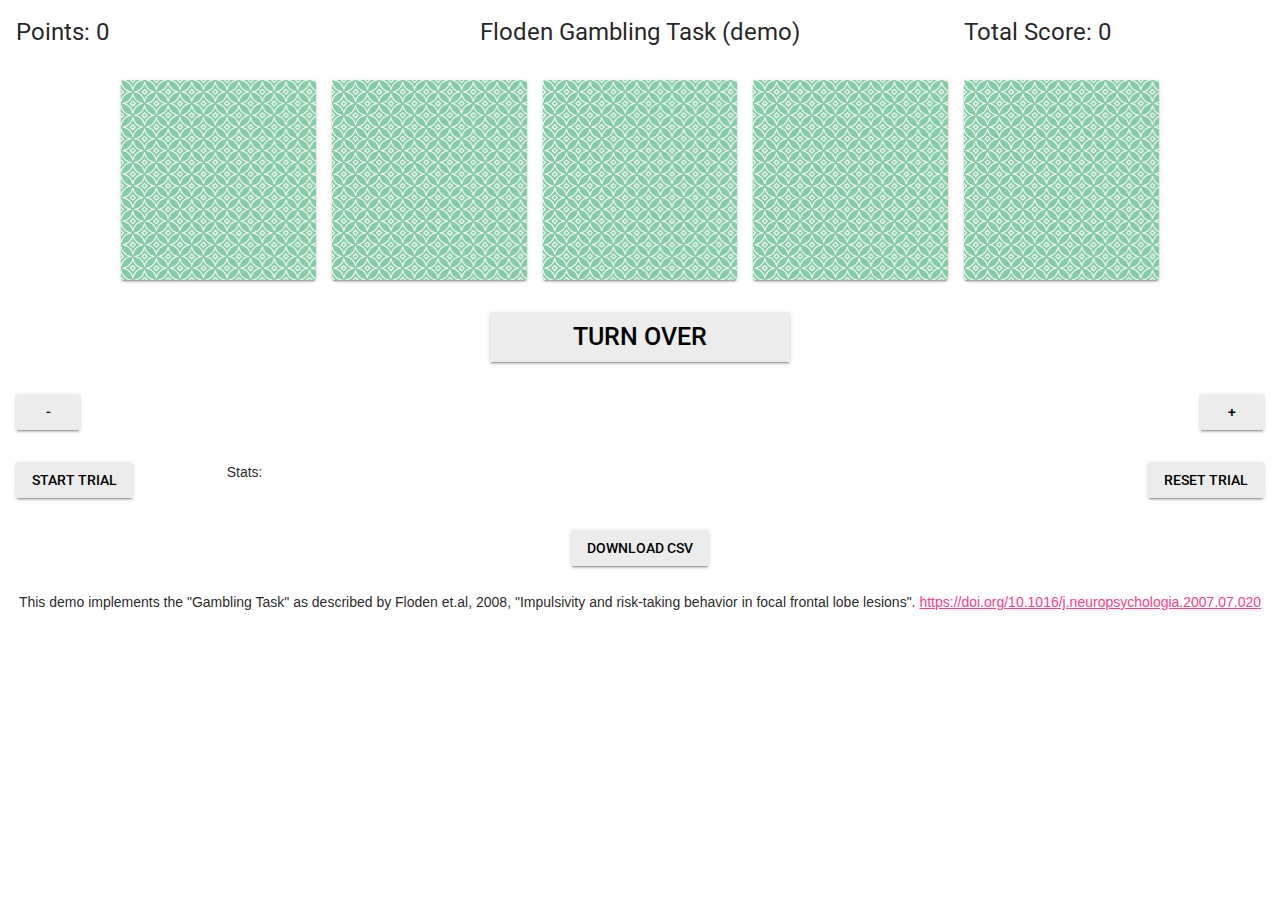
==== commit 3d031578: "Small fix to center download csv button" ====
--- a/floden_gambling_task.html
+++ b/floden_gambling_task.html
@@ -180,7 +180,7 @@
         </div>
       </div>
       <div class="mdl-grid center-items">
-        <div class="mdl-cell mdl-cell--2-col">
+        <div class="mdl-cell mdl-cell--2-col mdl-typography--text-center">
           <button class="mdl-button mdl-js-button mdl-button--raised" id="floden-gui-download-btn" onClick="downloadResults()">Download CSV</button>
         </div>
       </div>
